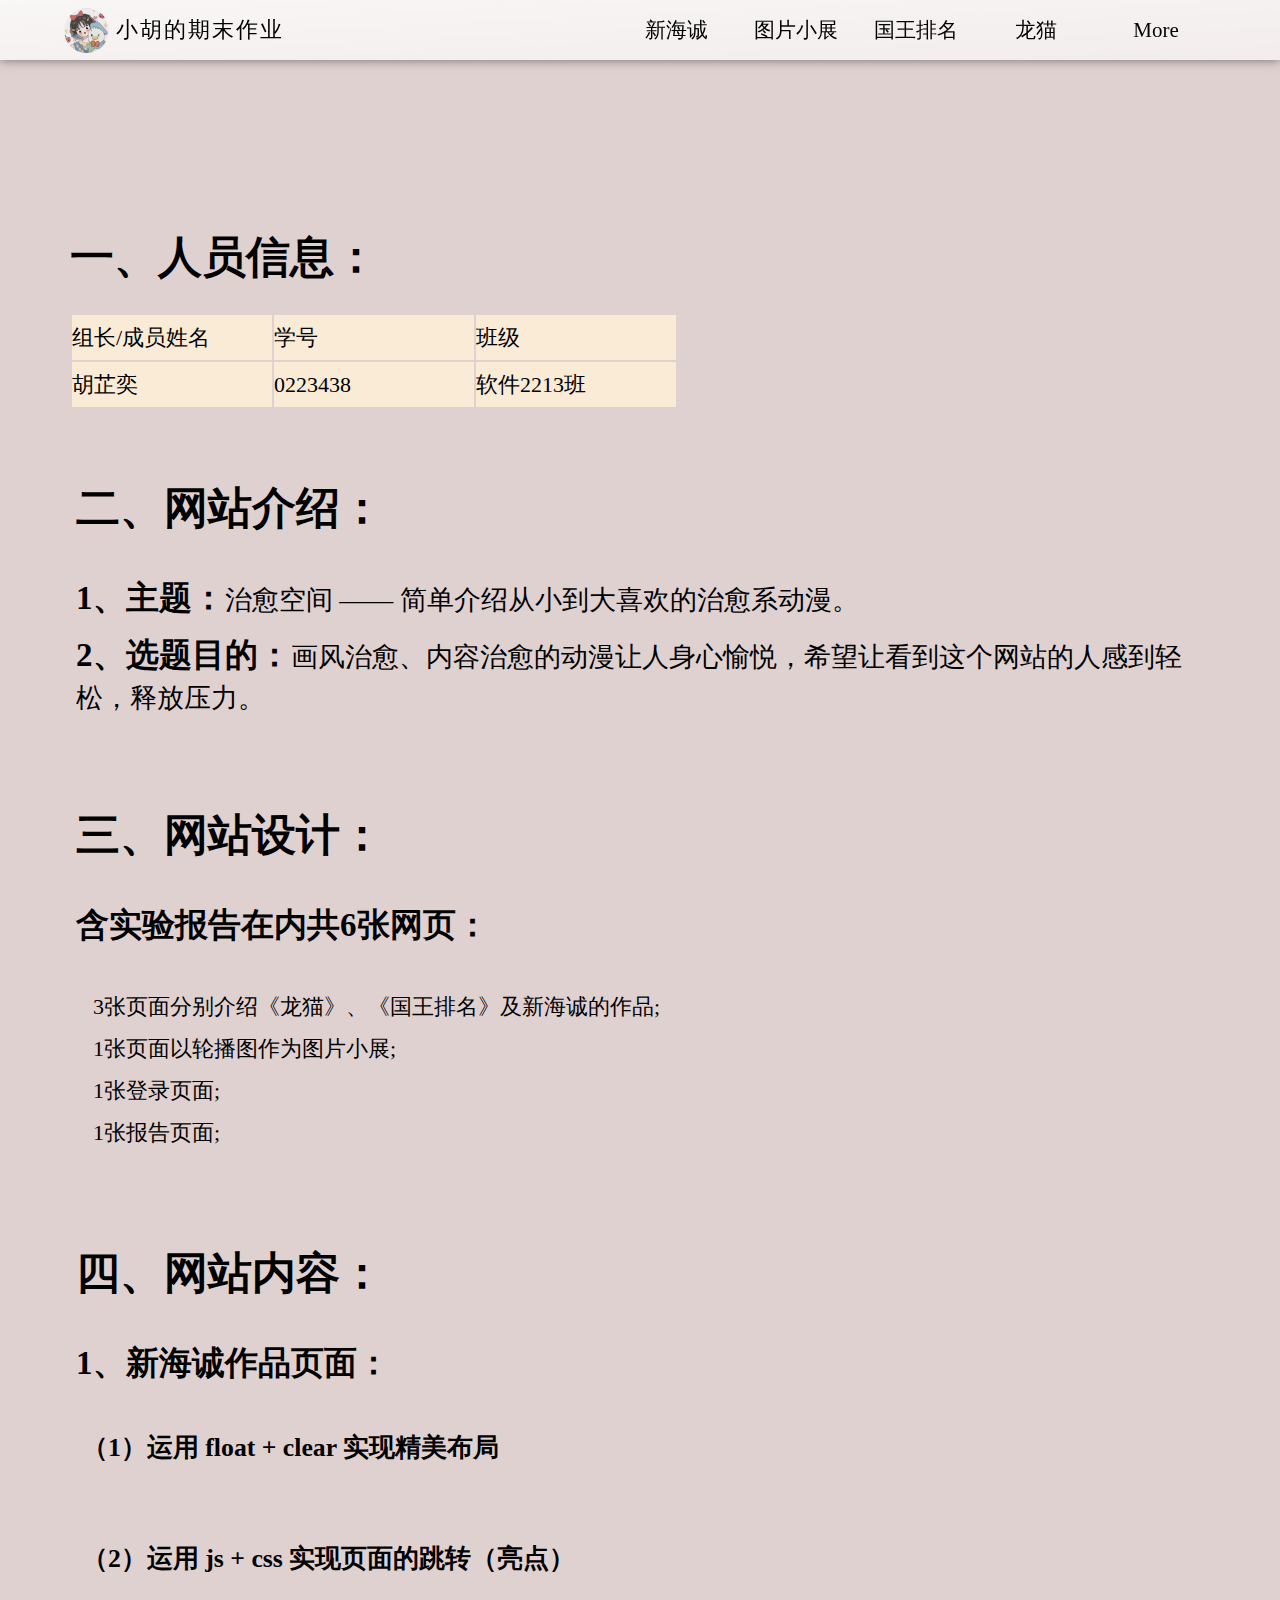
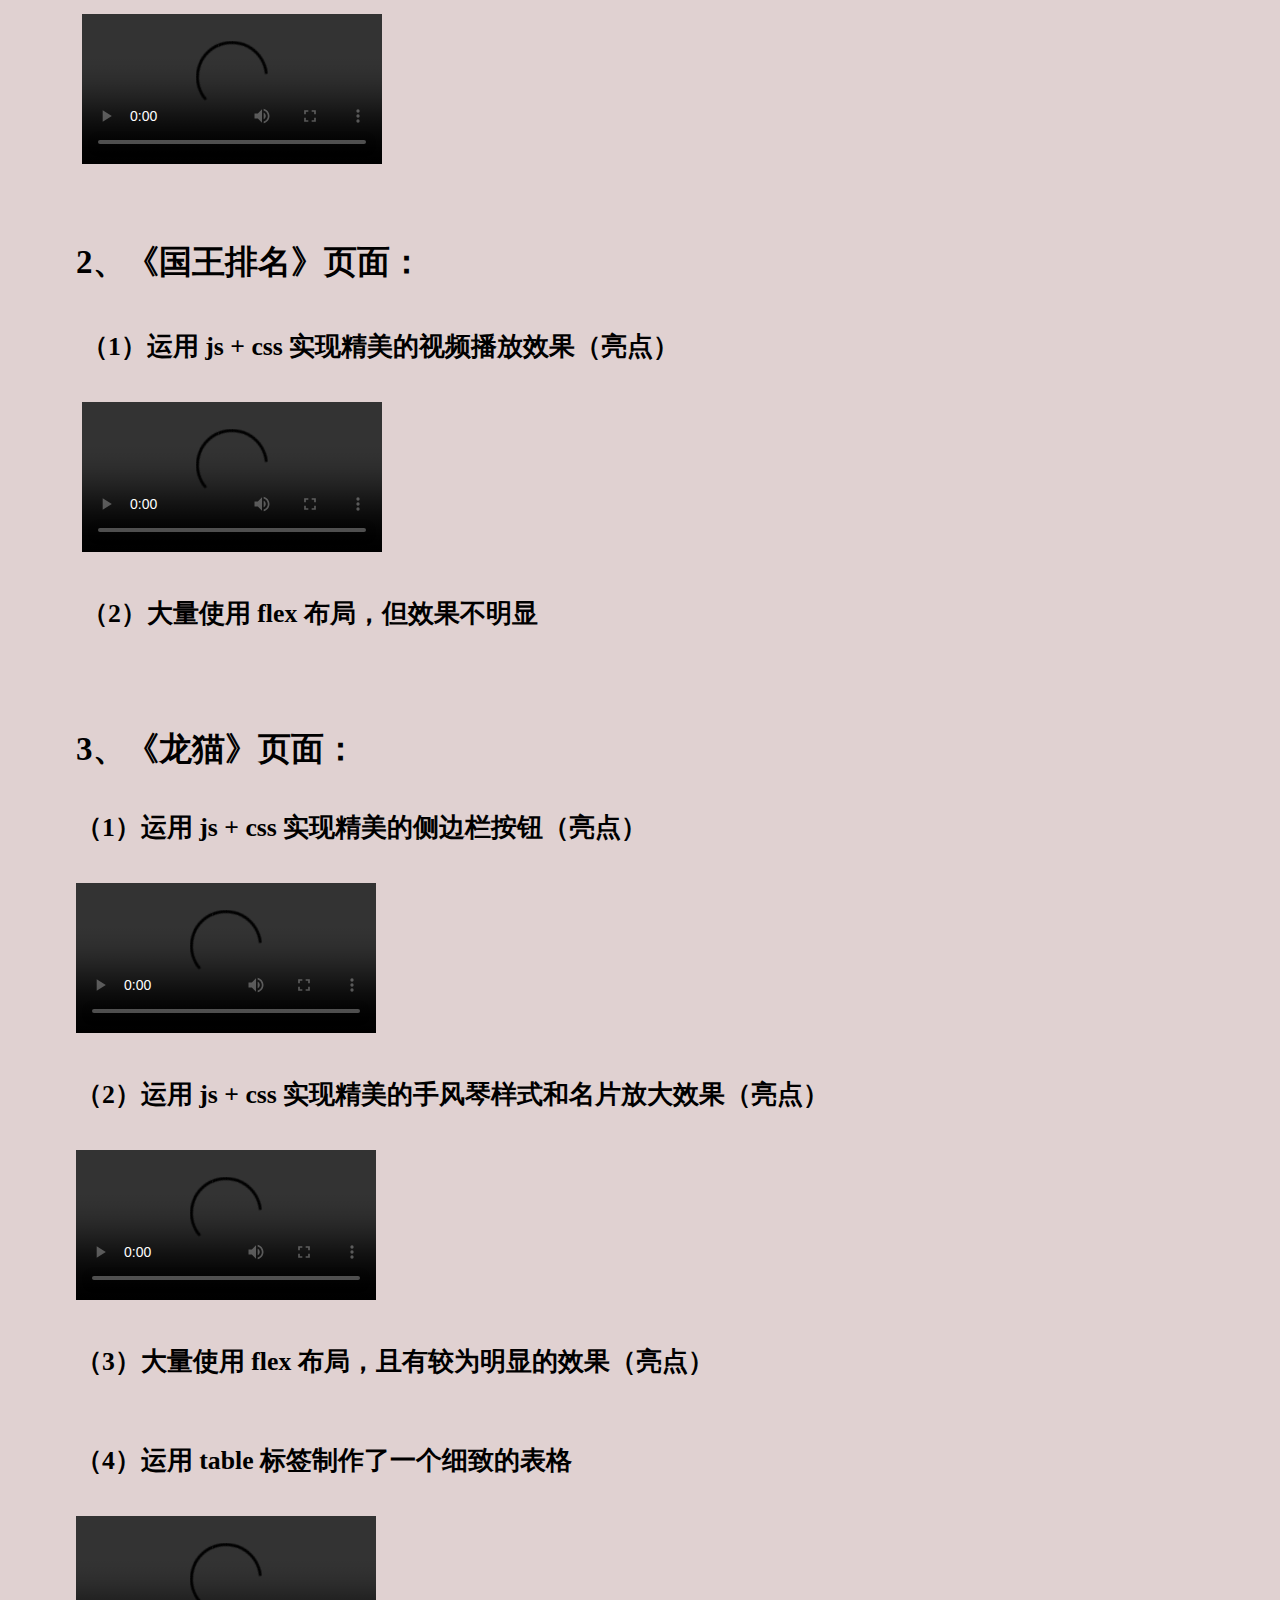
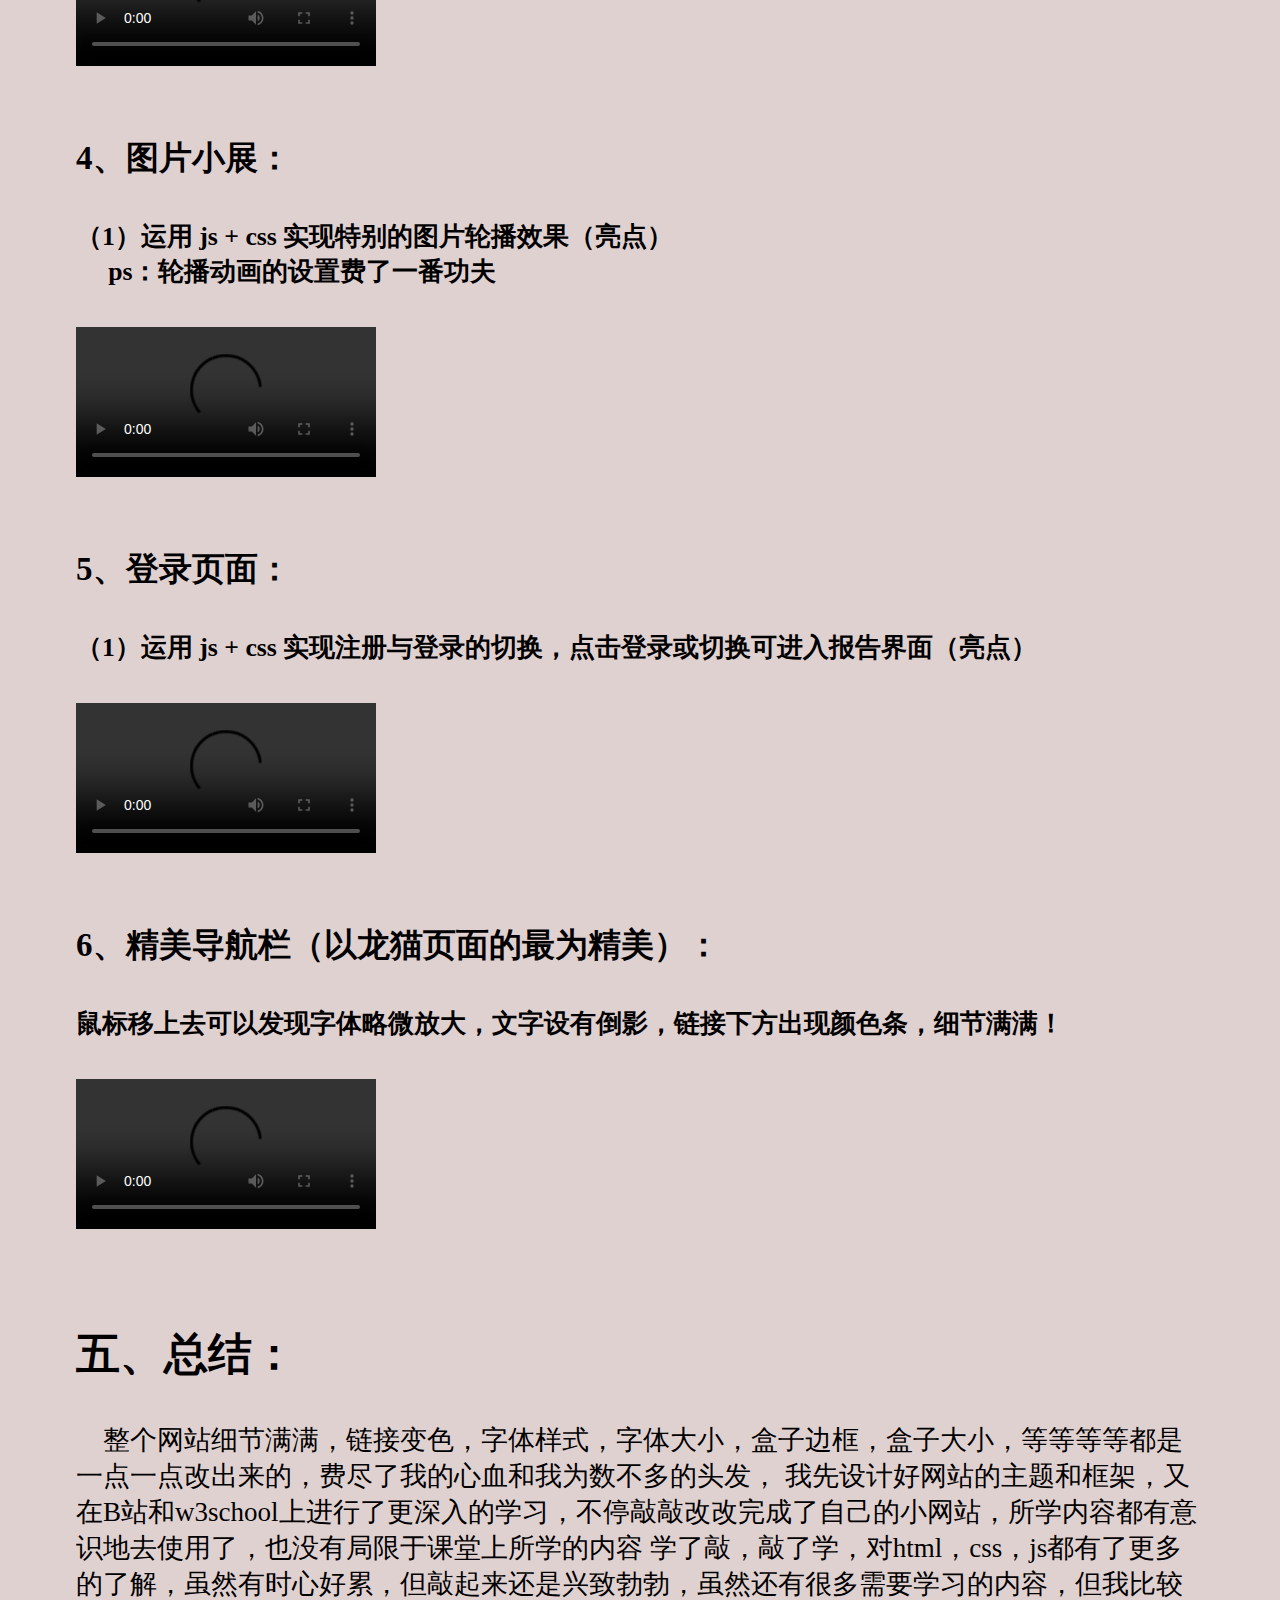
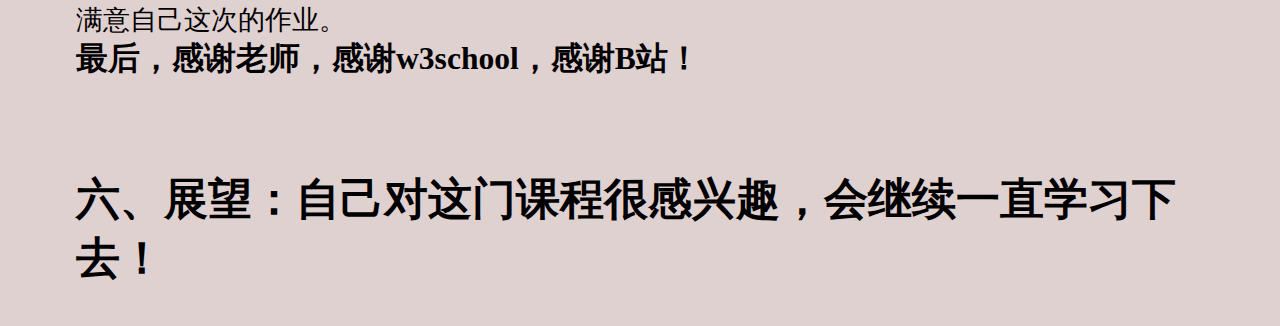
==== baogao.html @ 22f4379f "Add files via upload" ====
<!DOCTYPE html>
<html lang="en">
  <head>
    <meta charset="UTF-8" />
    <meta http-equiv="X-UA-Compatible" content="IE=edge" />
    <meta name="viewport" content="width=device-width, initial-scale=1.0" />
    <link rel="stylesheet" href="css/realnav2.css" />
    <title>报告</title>
  </head>
  <style>
    body section {
      width: 90%;
      font-family: "楷体";
      font-size: 22px;
      margin: 0 auto;
    }

    tr {
      height: 45px;
    }
    td {
      width: 200px;
      font-size: 22px;
      background-color: antiquewhite;
    }
    span {
      font-size: 27px;
      font-weight: 100;
    }

    section div {
      padding: 6px;
    }
  </style>
  <body>
    <div class="shell-main">
      <div class="shell-main-nav">
        <div class="logo">
          <img src="img/hyy.jpg" alt="找不到啦" />
          <span>小胡的期末作业</span>
        </div>
        <ul>
          <li><a href="./index.html">新海诚</a></li>
          <li><a href="./图片小展.html">图片小展</a></li>
          <li><a href="./国王排名.html">国王排名</a></li>
          <li><a href="longmao.html">龙猫</a></li>
          <li class="dropdown">
            <a href="">More</a>
            <div class="dropdown-content">
              <a href="./login.html">登录</a>
              <a href="./baogao.html">报告</a>
              <a href="https://y.qq.com/?ADTAG=myqq#type=index">主题曲</a>
            </div>
          </li>
          <div class="nav-box"></div>
        </ul>
      </div>
    </div>
    <section>
      <div>
        <h1>一、人员信息：</h1>
        <br />
        <table>
          <tr>
            <td>组长/成员姓名</td>
            <td>学号</td>
            <td>班级</td>
          </tr>
          <tr>
            <td>胡芷奕</td>
            <td>0223438</td>
            <td>软件2213班</td>
          </tr>
        </table>
      </div>
      <br /><br />
      <div>
        <div><h1>二、网站介绍：</h1></div>
        <br />
        <div>
          <h2>
            1、主题：<span>治愈空间 —— 简单介绍从小到大喜欢的治愈系动漫。</span>
          </h2>
        </div>
        <div>
          <h2>
            2、选题目的：<span
              >画风治愈、内容治愈的动漫让人身心愉悦，希望让看到这个网站的人感到轻松，释放压力。</span
            >
          </h2>
        </div>

        <br /><br /><br />
        <div><h1>三、网站设计：</h1></div>
        <br />
        <div>
          <h2>含实验报告在内共6张网页：</h2>
        </div>
        <br />
        <div>
          <div>
            &nbsp;&nbsp;3张页面分别介绍《龙猫》、《国王排名》及新海诚的作品;<br />
          </div>
          <div>&nbsp;&nbsp;1张页面以轮播图作为图片小展;<br /></div>
          <div>&nbsp;&nbsp;1张登录页面;<br /></div>
          <div>&nbsp;&nbsp;1张报告页面;</div>
        </div>

        <br /><br /><br />
        <div><h1>四、网站内容：</h1></div>
        <br />
        <div>
          <h2>1、新海诚作品页面：</h2>
        </div>
        <br />
        <div>
          <div><h3>（1）运用 float + clear 实现精美布局</h3></div>
          <div><img src="img2/新海诚.jpeg" alt="" /></div>
          <div>
            <br />
            <h3>（2）运用 js + css 实现页面的跳转（亮点）</h3>
            <br />
          </div>
          <div>
            <video src="img2/新海诚.mp4" controls></video>
          </div>
        </div>
        <div>
          <br /><br />
          <h2>2、《国王排名》页面：</h2>
        </div>
        <div>
          <div>
            <br />
            <h3>（1）运用 js + css 实现精美的视频播放效果（亮点）</h3>
            <br />
          </div>
          <div>
            <video src="img2/国王.mp4" controls></video>
          </div>
          <div>
            <br />
            <h3>（2）大量使用 flex 布局，但效果不明显</h3>
            <br />
          </div>
        </div>
        <div>
          <br /><br />
          <h2>3、《龙猫》页面：</h2>
        </div>
        <div>
          <br />
          <h3>（1）运用 js + css 实现精美的侧边栏按钮（亮点）</h3>
          <br />
        </div>
        <div>
          <video src="img2/侧边栏.mp4" controls></video>
        </div>
        <div>
          <br />
          <h3>（2）运用 js + css 实现精美的手风琴样式和名片放大效果（亮点）</h3>
          <br />
        </div>
        <div>
          <video src="img2/放大.mp4" controls></video>
        </div>
        <div>
          <br />
          <h3>（3）大量使用 flex 布局，且有较为明显的效果（亮点）</h3>
          <br />
        </div>
        <div>
          <br />
          <h3>（4）运用 table 标签制作了一个细致的表格</h3>
          <br />
        </div>
        <div>
          <video src="img2/表格.mp4" controls></video>
        </div>
        <div>
          <br /><br />
          <h2>4、图片小展：</h2>
        </div>
        <div>
          <br />
          <h3>
            （1）运用 js + css 实现特别的图片轮播效果（亮点）<br />&nbsp;&nbsp;&nbsp;&nbsp;
            ps：轮播动画的设置费了一番功夫
          </h3>
          <br />
        </div>
        <div>
          <video src="img2/轮播.mp4" controls></video>
        </div>
        <div>
          <br /><br />
          <h2>5、登录页面：</h2>
        </div>
        <div>
          <br />
          <h3>
            （1）运用 js + css
            实现注册与登录的切换，点击登录或切换可进入报告界面（亮点）
          </h3>
          <br />
        </div>
        <div>
          <video src="img2/login.mp4" controls></video>
        </div>
        <div>
          <br /><br />
          <h2>6、精美导航栏（以龙猫页面的最为精美）：</h2>
        </div>
        <div>
          <br />
          <h3>
            鼠标移上去可以发现字体略微放大，文字设有倒影，链接下方出现颜色条，细节满满！
          </h3>
          <br />
        </div>
        <div>
          <video src="img2/导航栏.mp4" controls></video>
        </div>
        <br /><br /><br />
        <div><h1>五、总结：</h1></div>
        <br />
        <div>
          <span
            >&nbsp;&nbsp;&nbsp;&nbsp;整个网站细节满满，链接变色，字体样式，字体大小，盒子边框，盒子大小，等等等等都是一点一点改出来的，费尽了我的心血和我为数不多的头发，
            我先设计好网站的主题和框架，又在B站和w3school上进行了更深入的学习，不停敲敲改改完成了自己的小网站，所学内容都有意识地去使用了，也没有局限于课堂上所学的内容
            学了敲，敲了学，对html，css，js都有了更多的了解，虽然有时心好累，但敲起来还是兴致勃勃，虽然还有很多需要学习的内容，但我比较满意自己这次的作业。
            <h3>最后，感谢老师，感谢w3school，感谢B站！</h3>
          </span>
        </div>
        <br /><br /><br />
        <div>
          <h1>六、展望：自己对这门课程很感兴趣，会继续一直学习下去！</h1>
        </div>
        <br />
      </div>
    </section>
  </body>
</html>
---- css/realnav2.css ----
* {
  padding: 0;
  margin: 0;
  list-style: none;
  outline: none;
  text-decoration: none;
}

body {
  background-color: #f7f7f7;
  background-color: rgba(206, 182, 182, 0.637);
  height: 100vh;
}

body .shell-main {
  width: 100%;
  height: auto;
  position: relative;
  transition: 0.2s;
  display: flex;
  flex-direction: column;
  align-items: center;
}

body .shell-main-nav {
  width: 100%;
  height: 60px;
  position: sticky;
  z-index: 666666;
  top: 0;
  box-shadow: 0 0 10px rgba(0, 0, 0, 0.5);
  margin-bottom: 18vh;
  background: linear-gradient(
    to right bottom,
    rgba(255, 255, 255, 0.8),
    rgba(255, 255, 255, 0.7),
    rgba(255, 255, 255, 0.6)
  );
  backdrop-filter: blur(13px);
}

body .shell-main-nav .logo {
  width: 220px;
  height: 100%;
  position: absolute;
  left: 5%;
  justify-content: space-between;
  display: flex;
  align-items: center;
}

body .shell-main-nav .logo img {
  width: 45px;
  height: 45px;
  border-radius: 50%;
}

body .shell-main-nav .logo span {
  font: 100 22px "楷体";
  letter-spacing: 2px;
}

body .shell-main-nav ul {
  width: 600px;
  height: 100%;
  display: flex;
  justify-content: space-evenly;
  align-items: center;
  position: absolute;
  right: 5%;
}

body .shell-main-nav ul .nav-box {
  position: absolute;
  bottom: 1px;
  left: 0;
  width: 115px;
  height: 5px;
  border-radius: 2px;
  z-index: -999;
  transition: 0.5s;
}

body .shell-main-nav ul li {
  width: 150px;
  text-align: center;
}

body .shell-main-nav ul li a {
  color: #000;
  display: block;
  width: 100%;
  height: 100%;
  line-height: 60px;
  text-align: center;
  font: 21px "楷体";
}

body .shell-main-nav ul li:nth-child(1):hover ~ .nav-box {
  left: 0px;
  background-color: rgb(225, 0, 255);
}

body .shell-main-nav ul li:nth-child(2):hover ~ .nav-box {
  left: 120px;
  background-color: rgb(255, 145, 0);
}

body .shell-main-nav ul li:nth-child(3):hover ~ .nav-box {
  left: 240px;
  background-color: #8da1f8;
}

body .shell-main-nav ul li:nth-child(4):hover ~ .nav-box {
  left: 360px;
  background-color: #ffb1b1;
}

body .shell-main-nav ul li:nth-child(5):hover ~ .nav-box {
  left: 480px;
  background-color: #7df88e;
}

.dropdown-content {
  display: none;
  position: absolute;
  background: linear-gradient(
    to right bottom,
    rgba(255, 255, 255, 0.8),
    rgba(255, 255, 255, 0.7),
    rgba(255, 255, 255, 0.6)
  );
  min-width: 120px;
  border-radius: 0 0 10px 10px;
  z-index: 1;
}

.dropdown-content a {
  color: black;
  padding: 12px 0px;
  text-decoration: none;
  display: block;
  text-align: center;
}

.dropdown-content a:hover {
  color: #43ad51;
}

.dropdown:hover .dropdown-content {
  display: block;
}
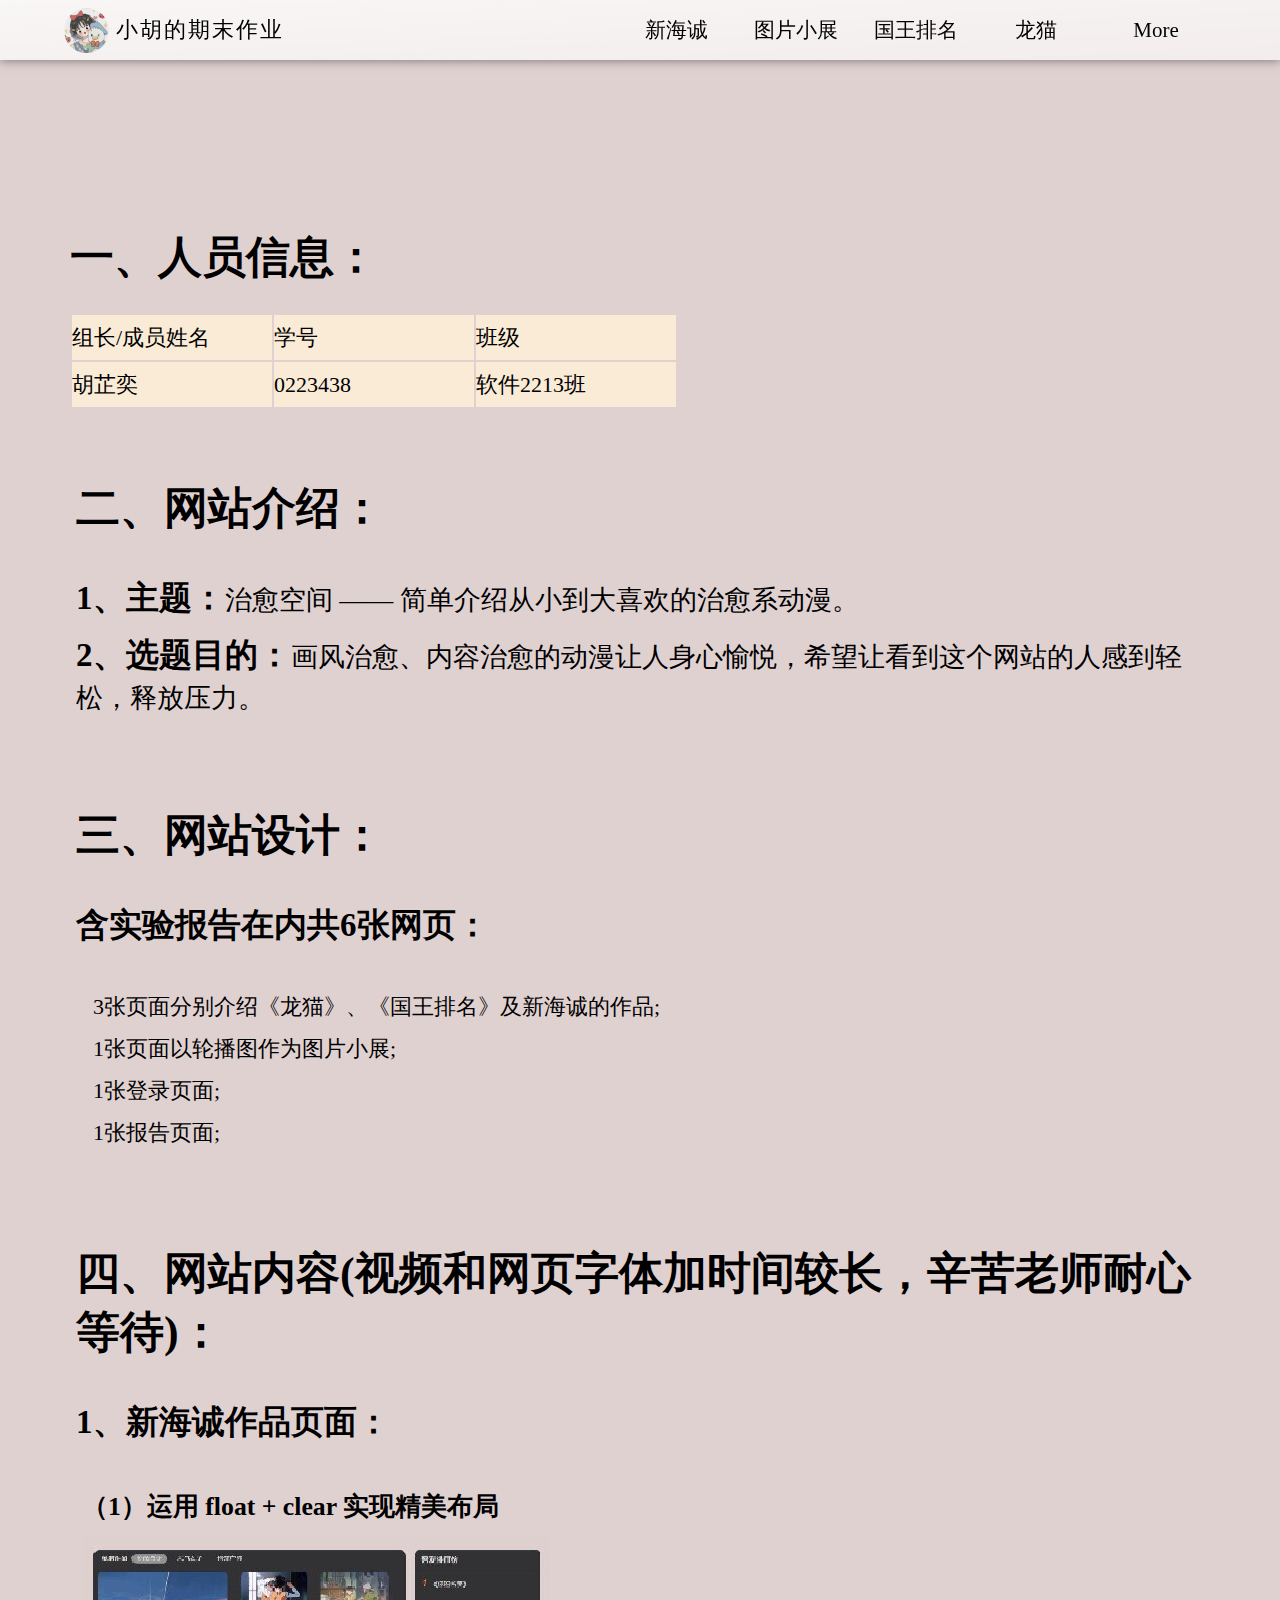
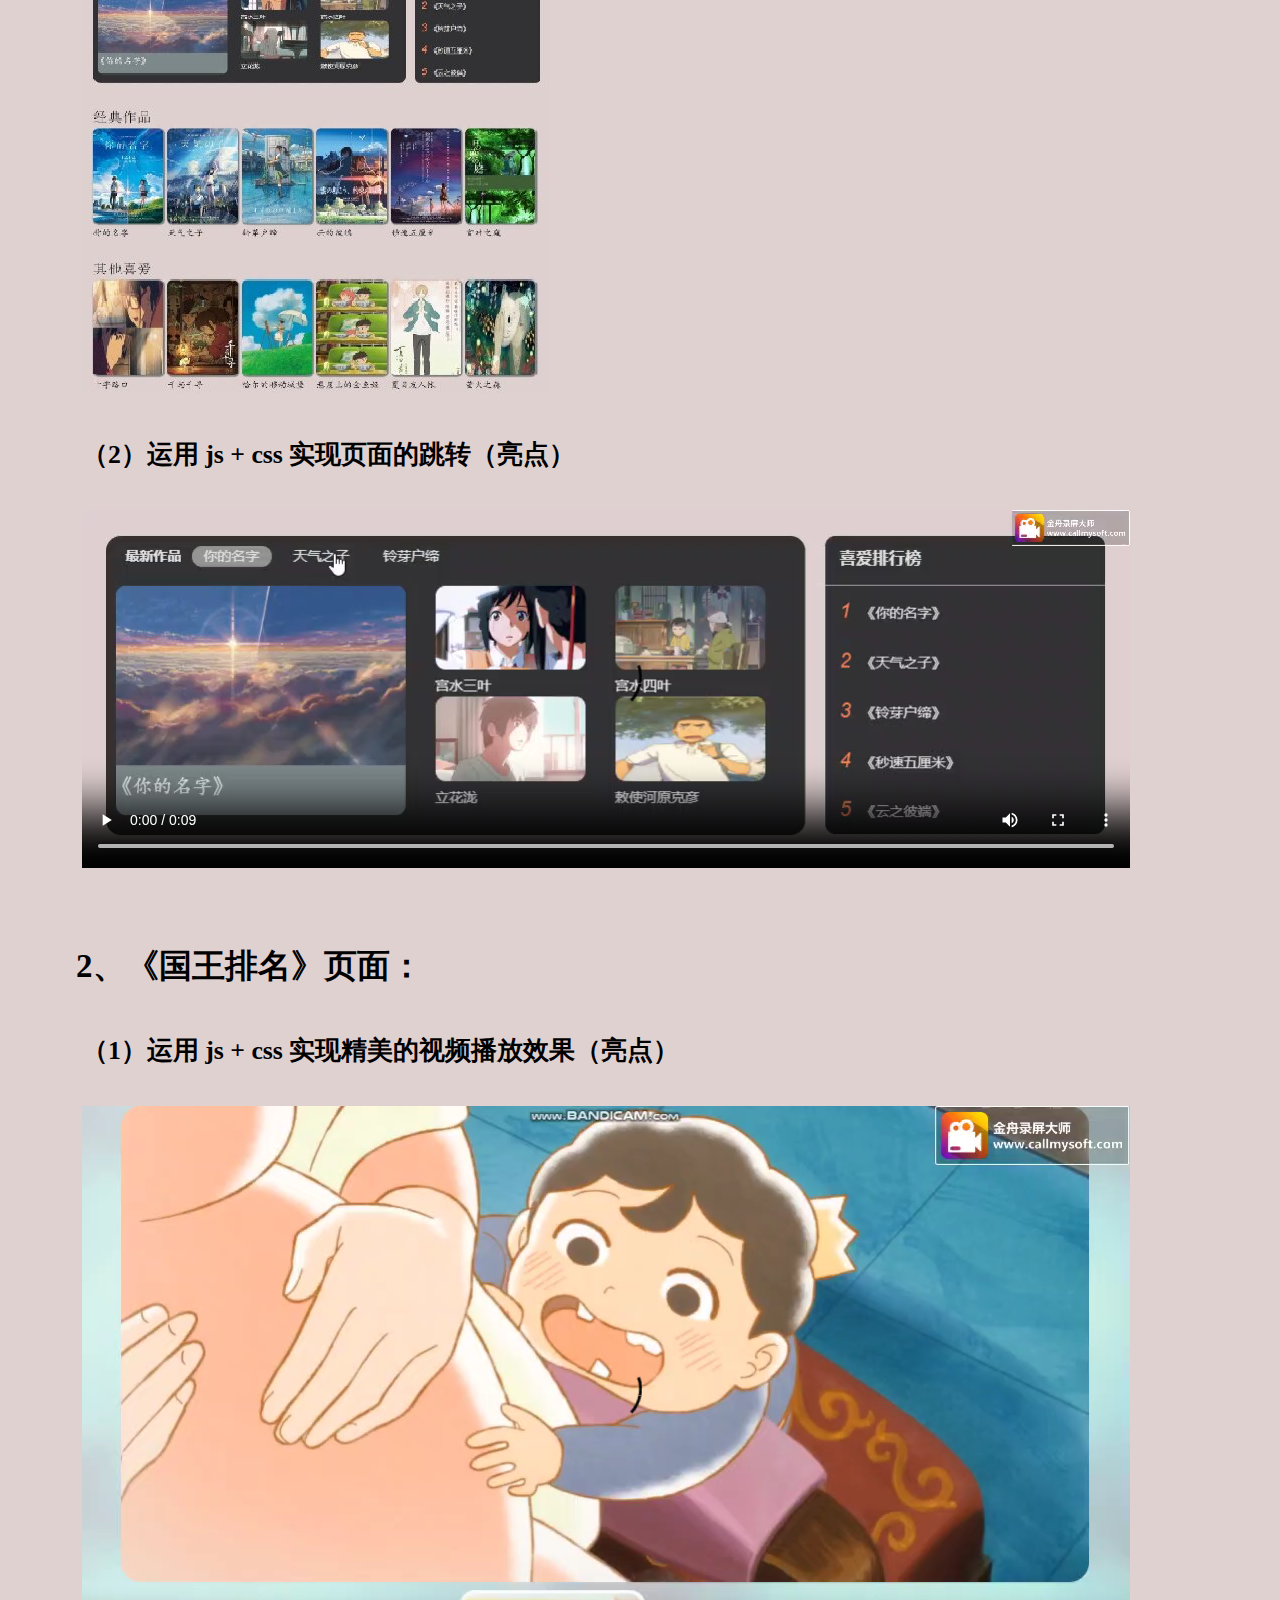
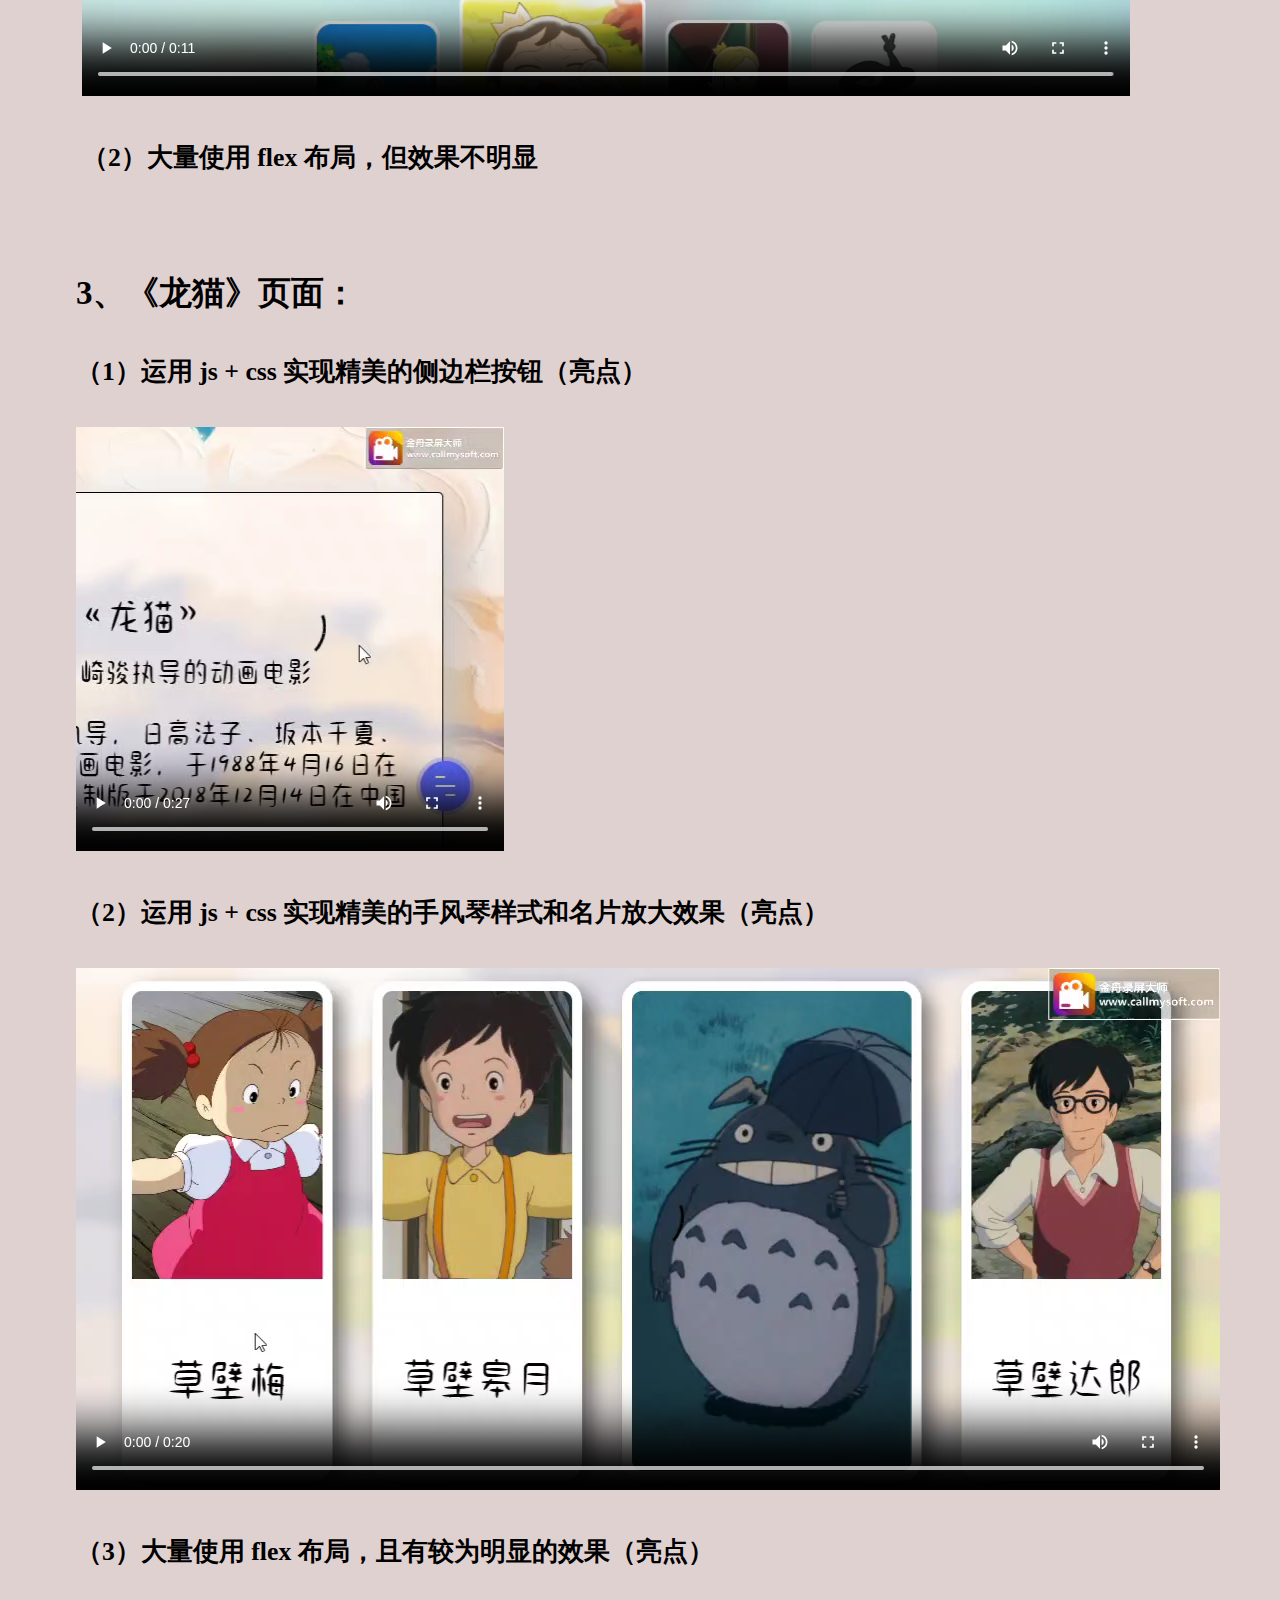
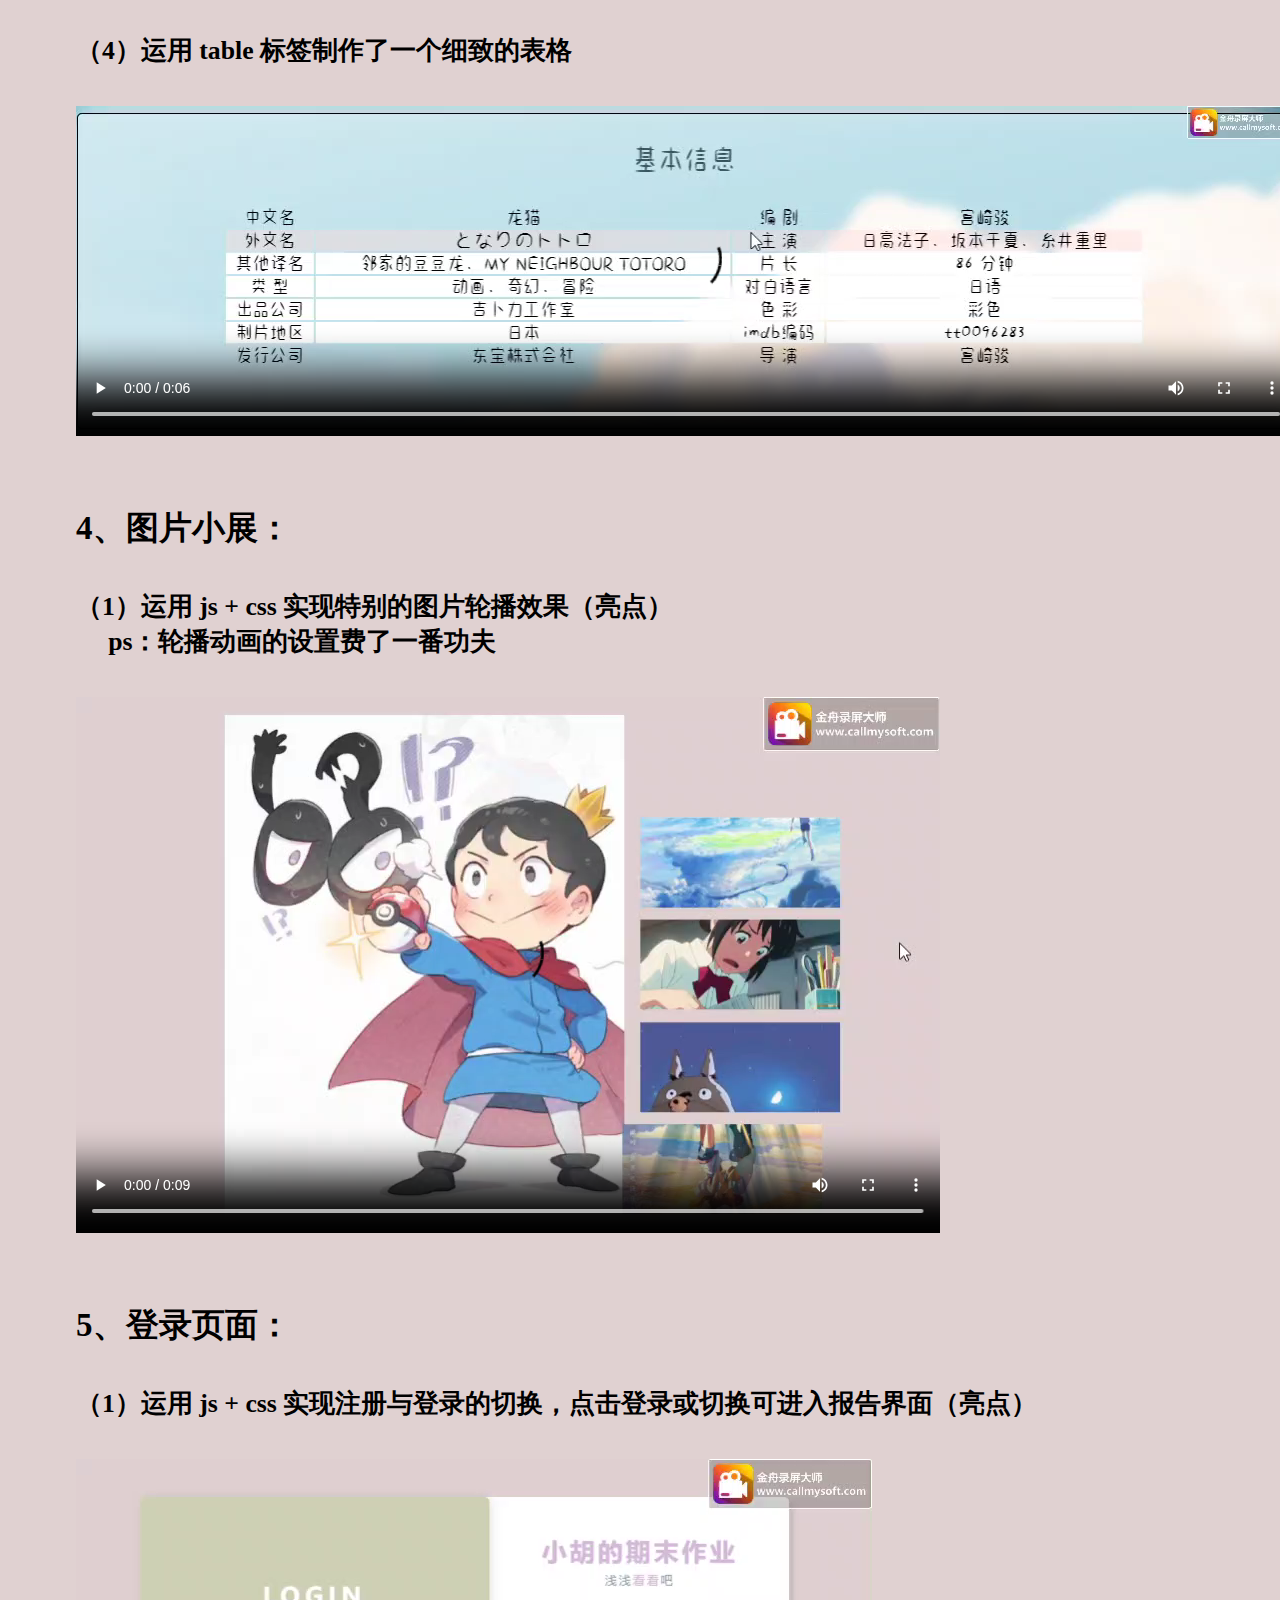
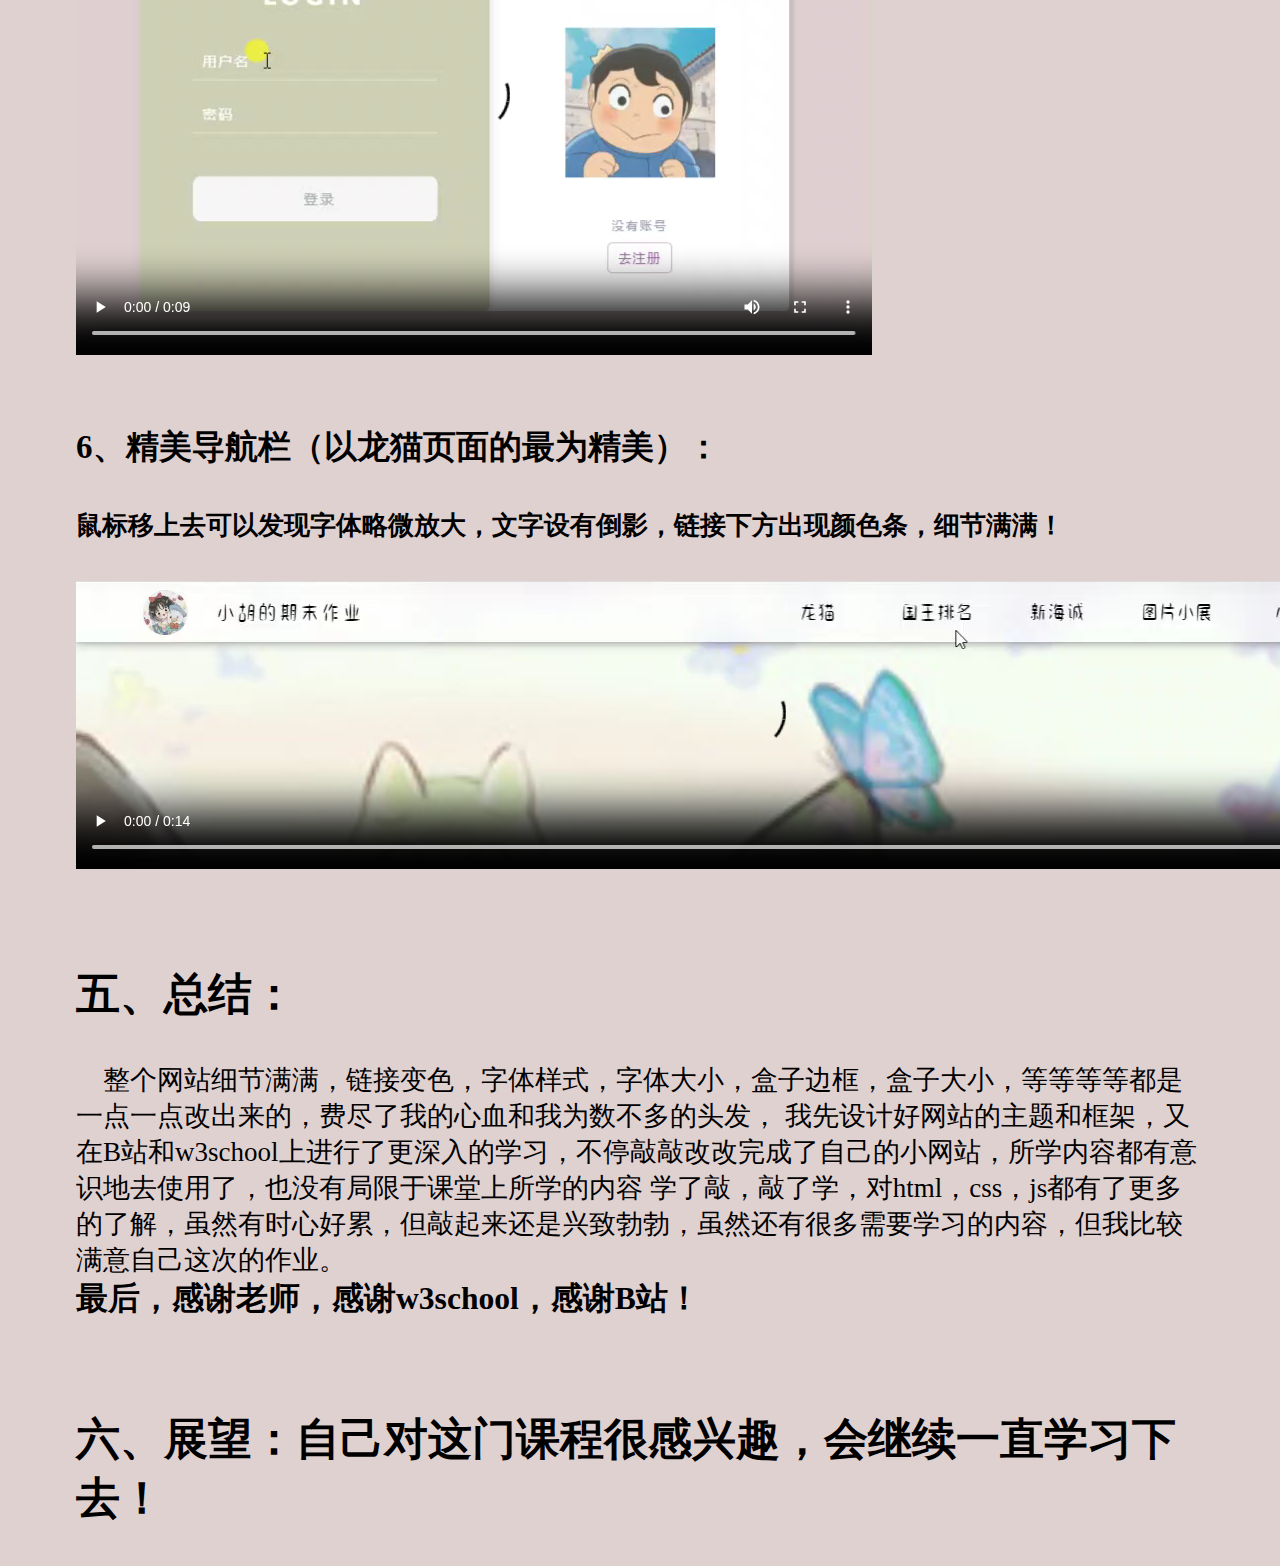
==== commit d1c6b72e: "Update baogao.html" ====
--- a/baogao.html
+++ b/baogao.html
@@ -107,7 +107,7 @@
         </div>
 
         <br /><br /><br />
-        <div><h1>四、网站内容：</h1></div>
+        <div><h1>四、网站内容(视频和网页字体加时间较长，辛苦老师耐心等待)：</h1></div>
         <br />
         <div>
           <h2>1、新海诚作品页面：</h2>
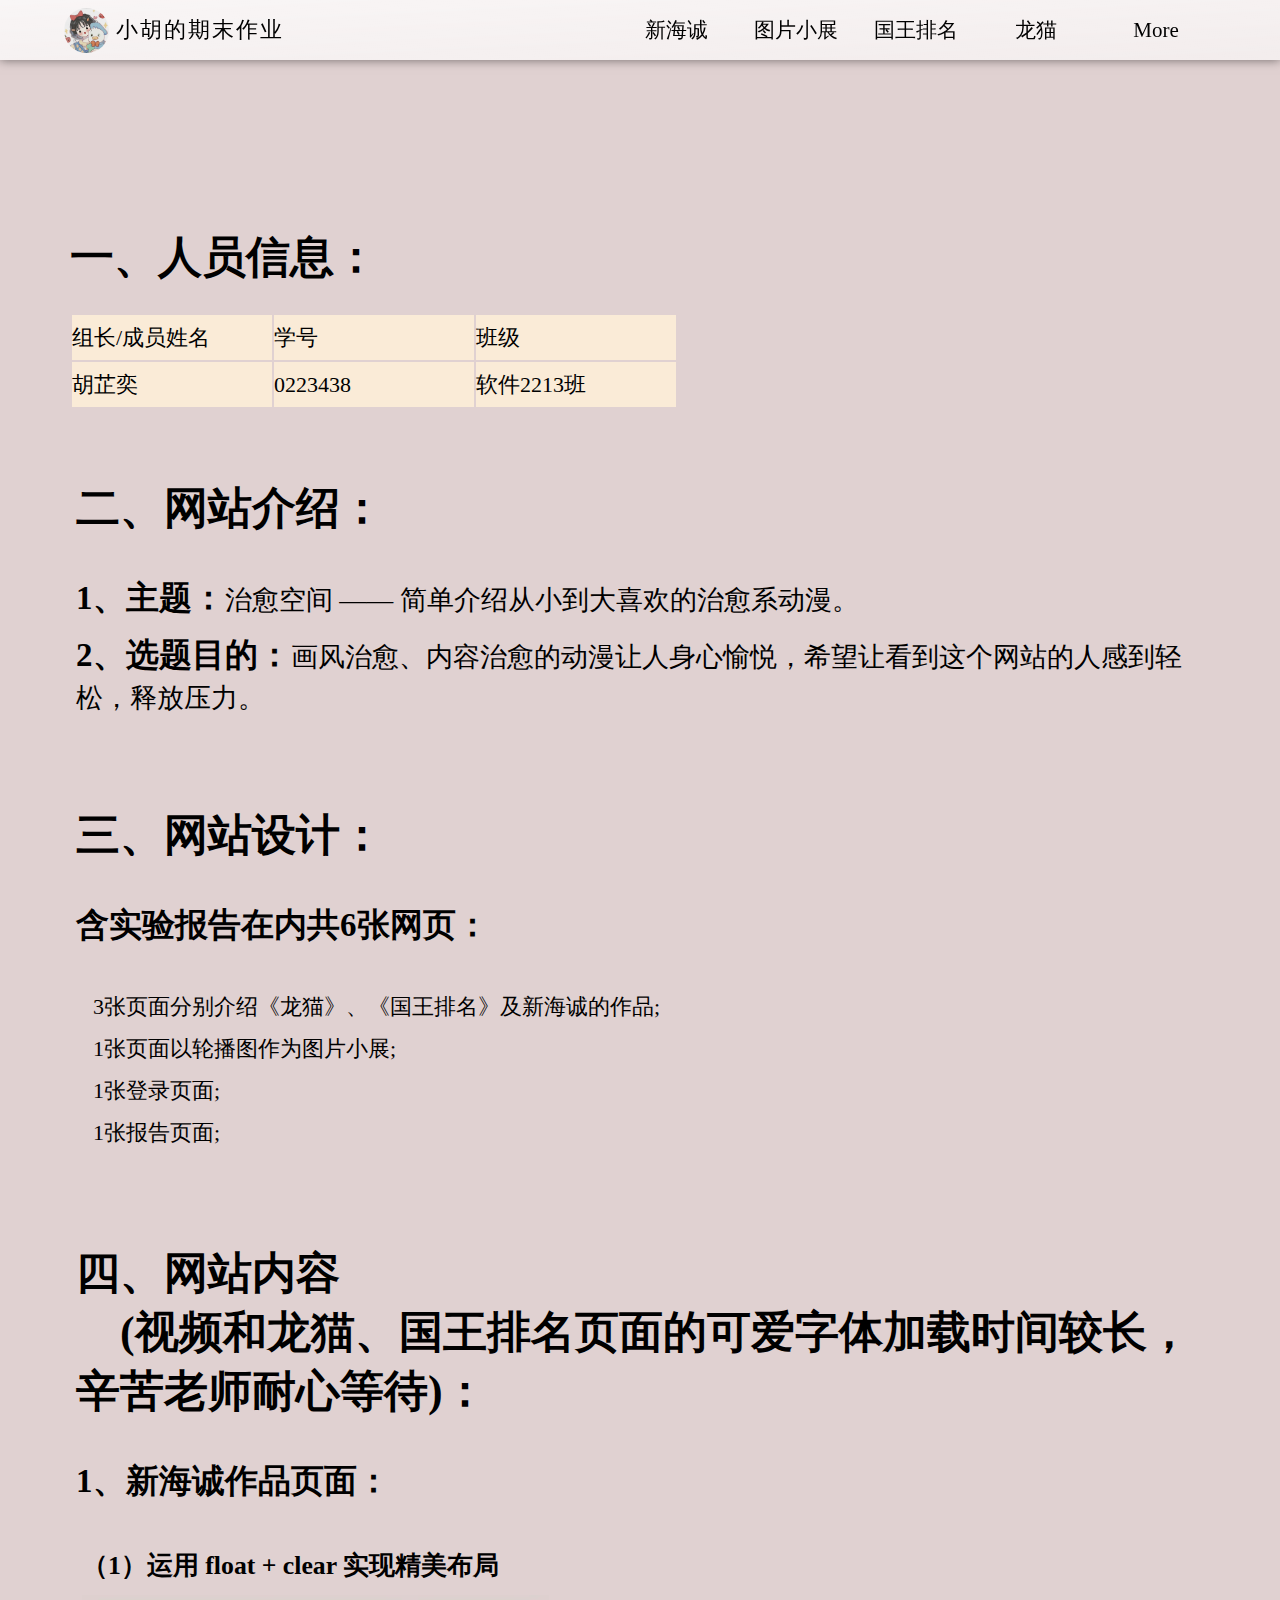
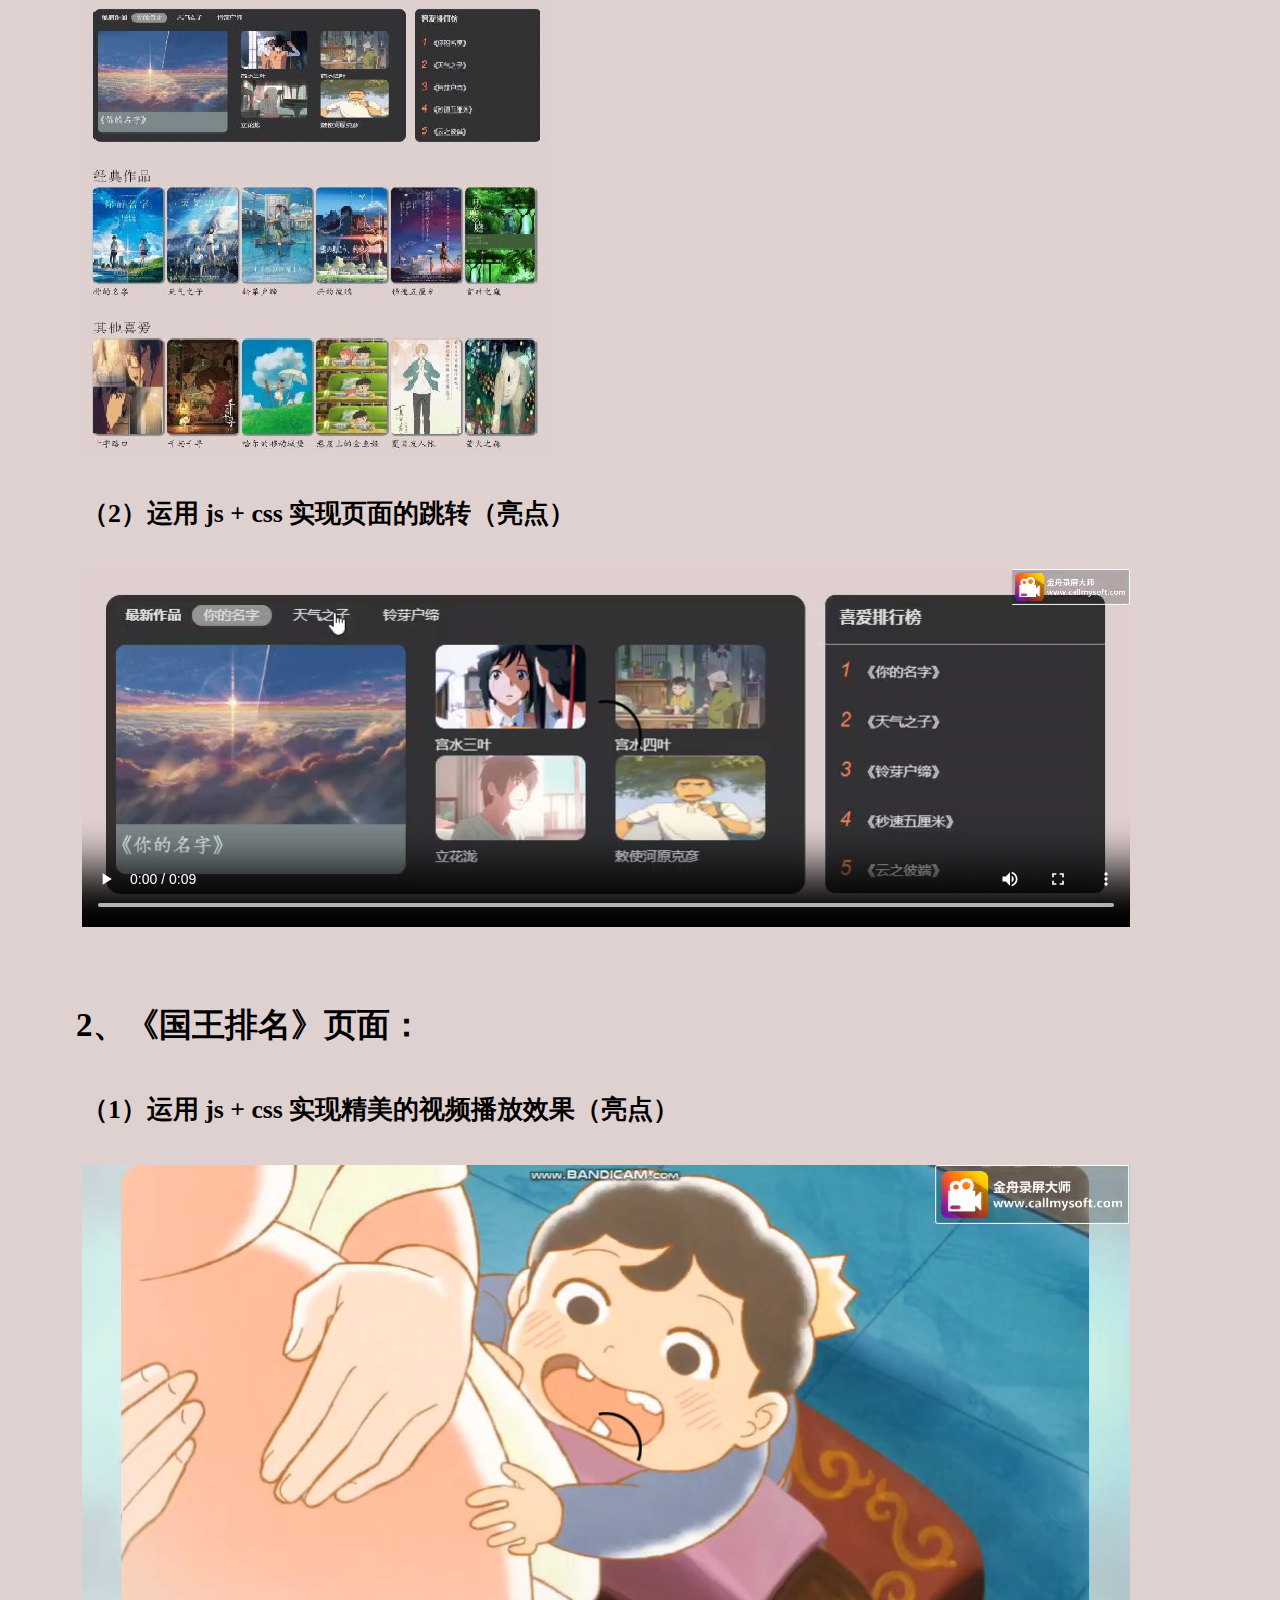
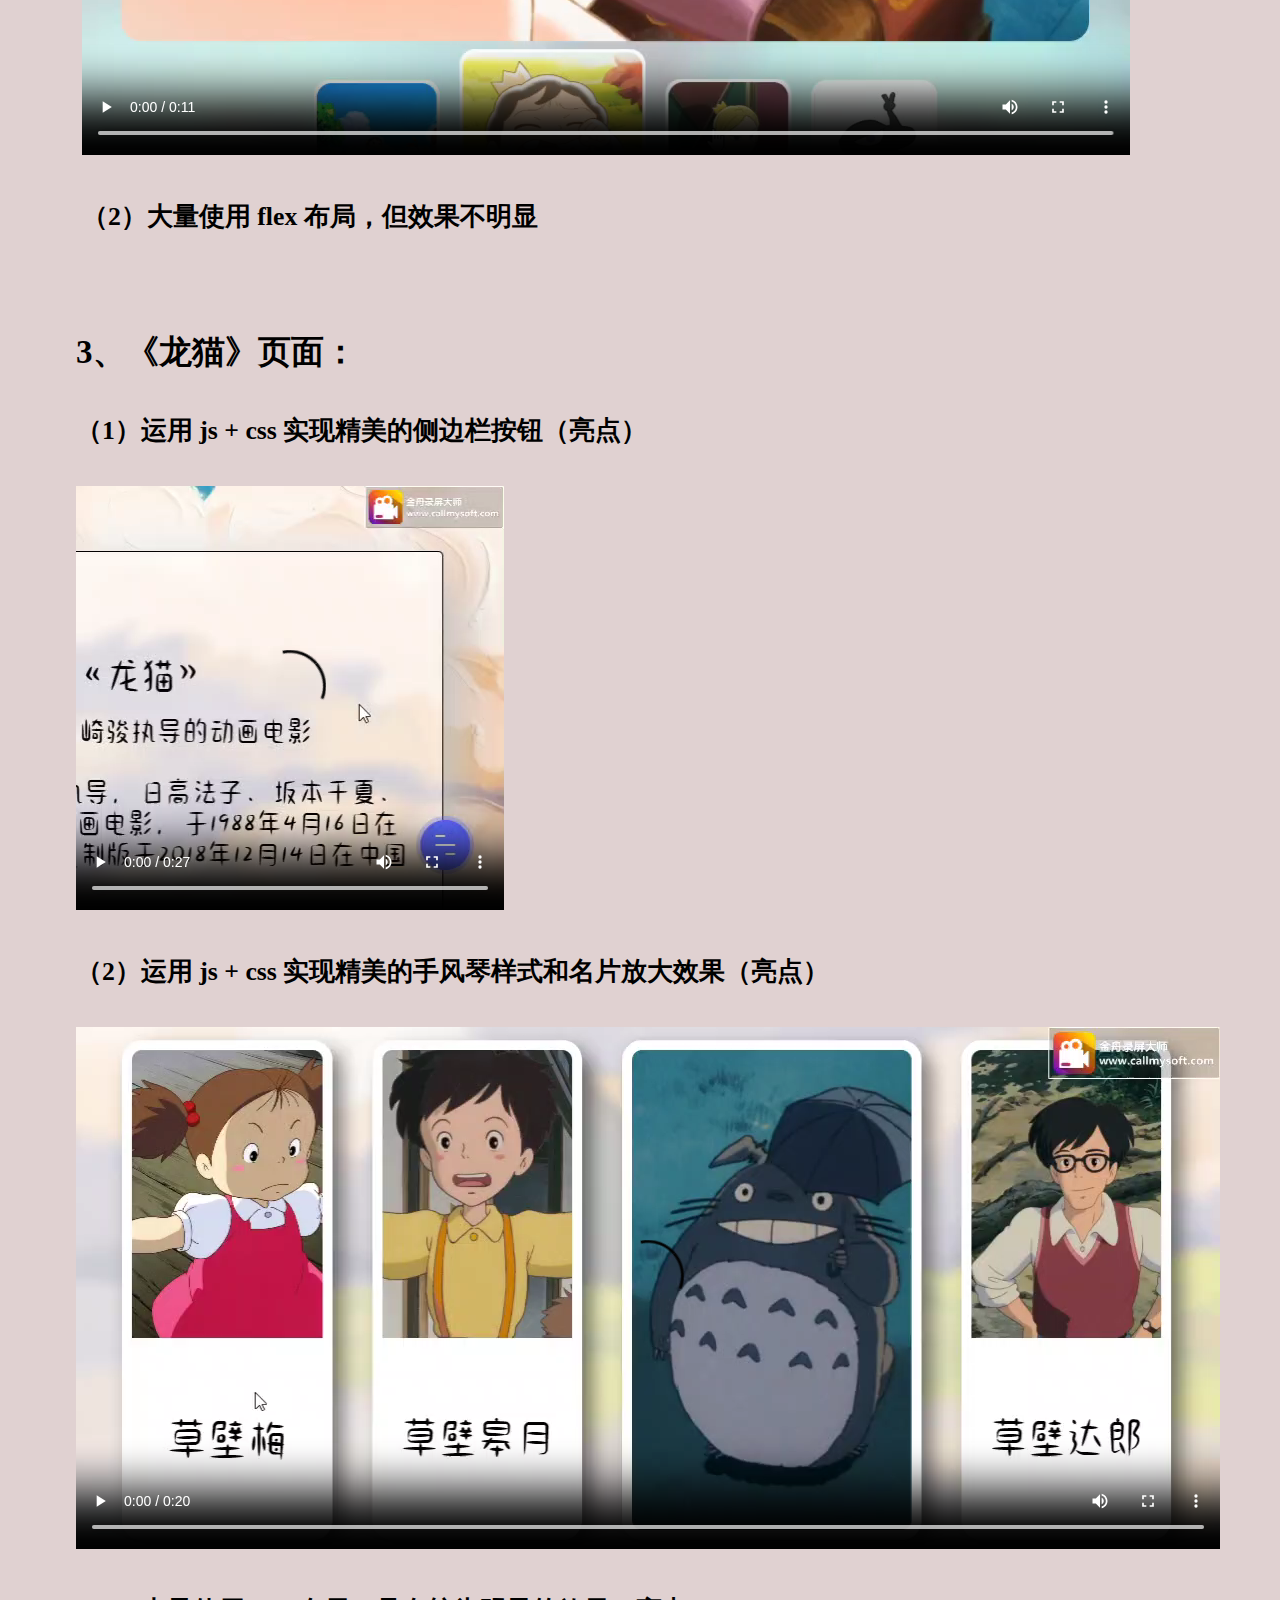
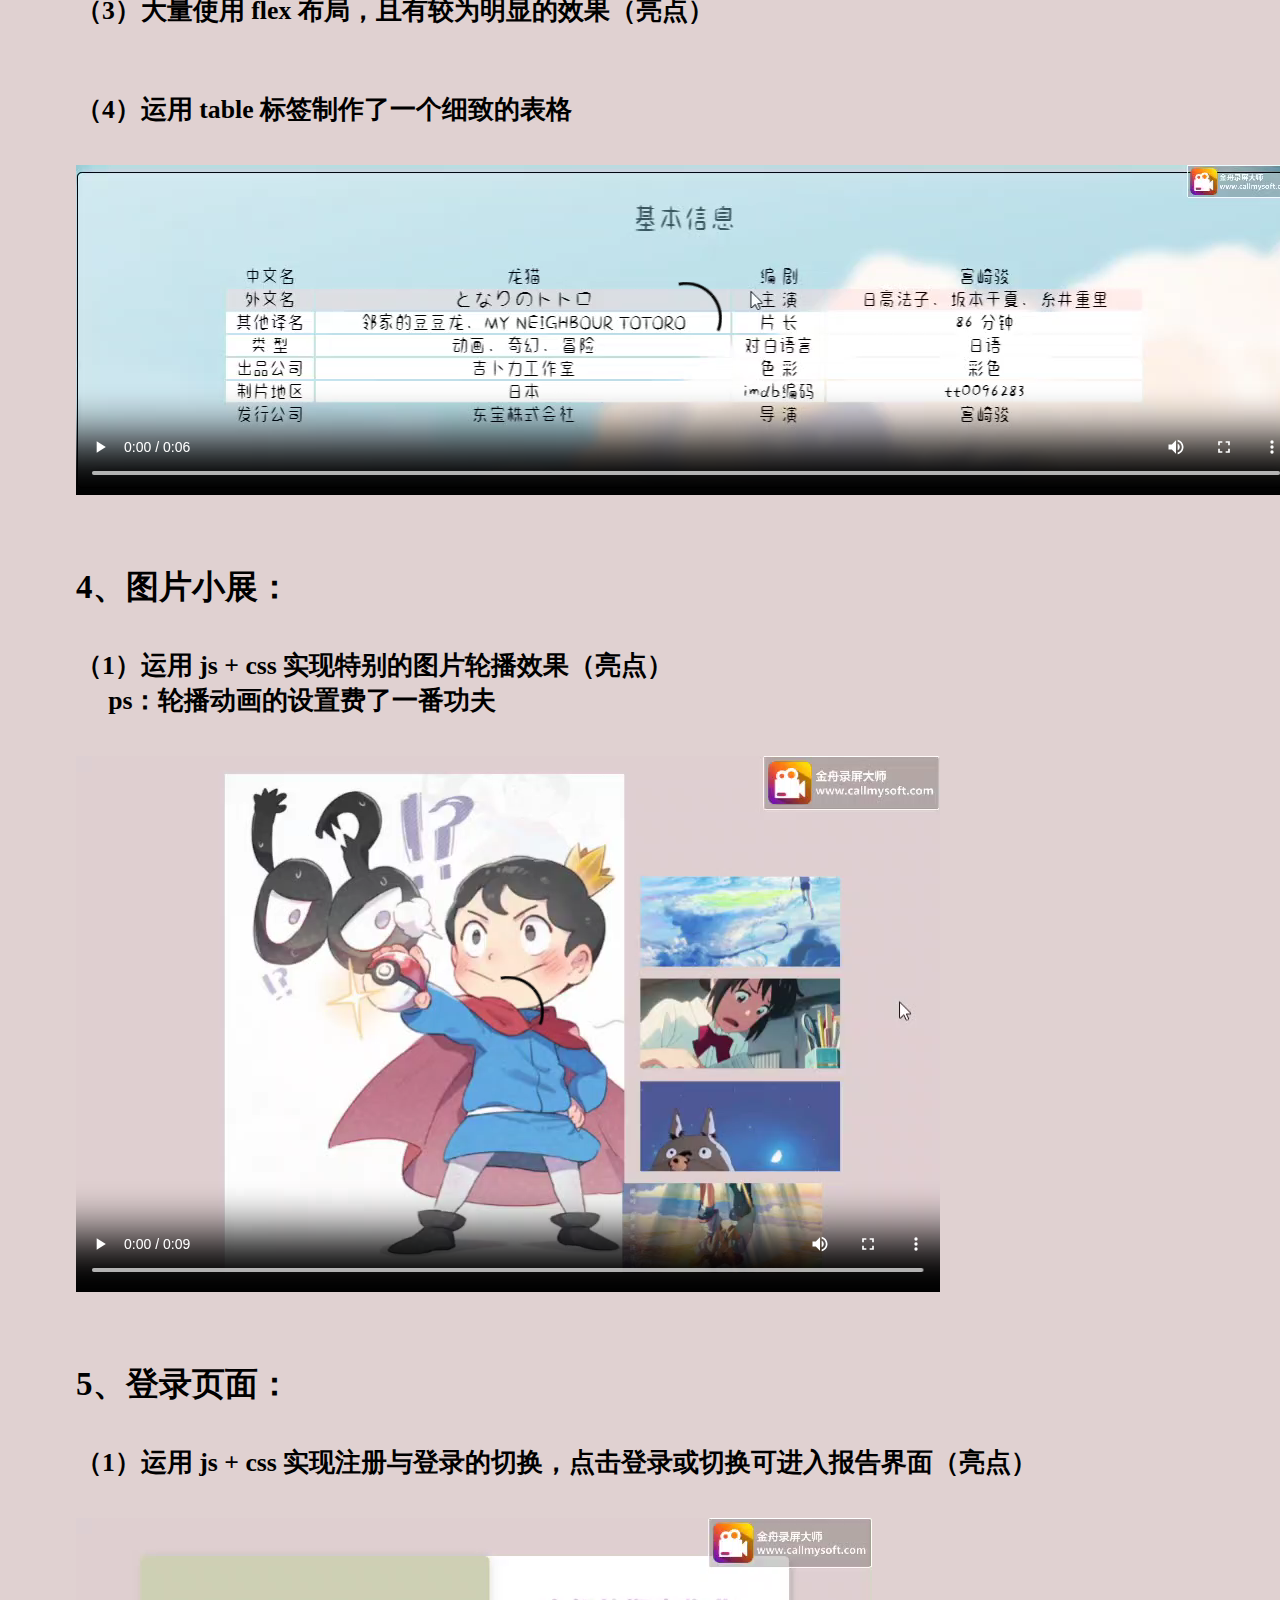
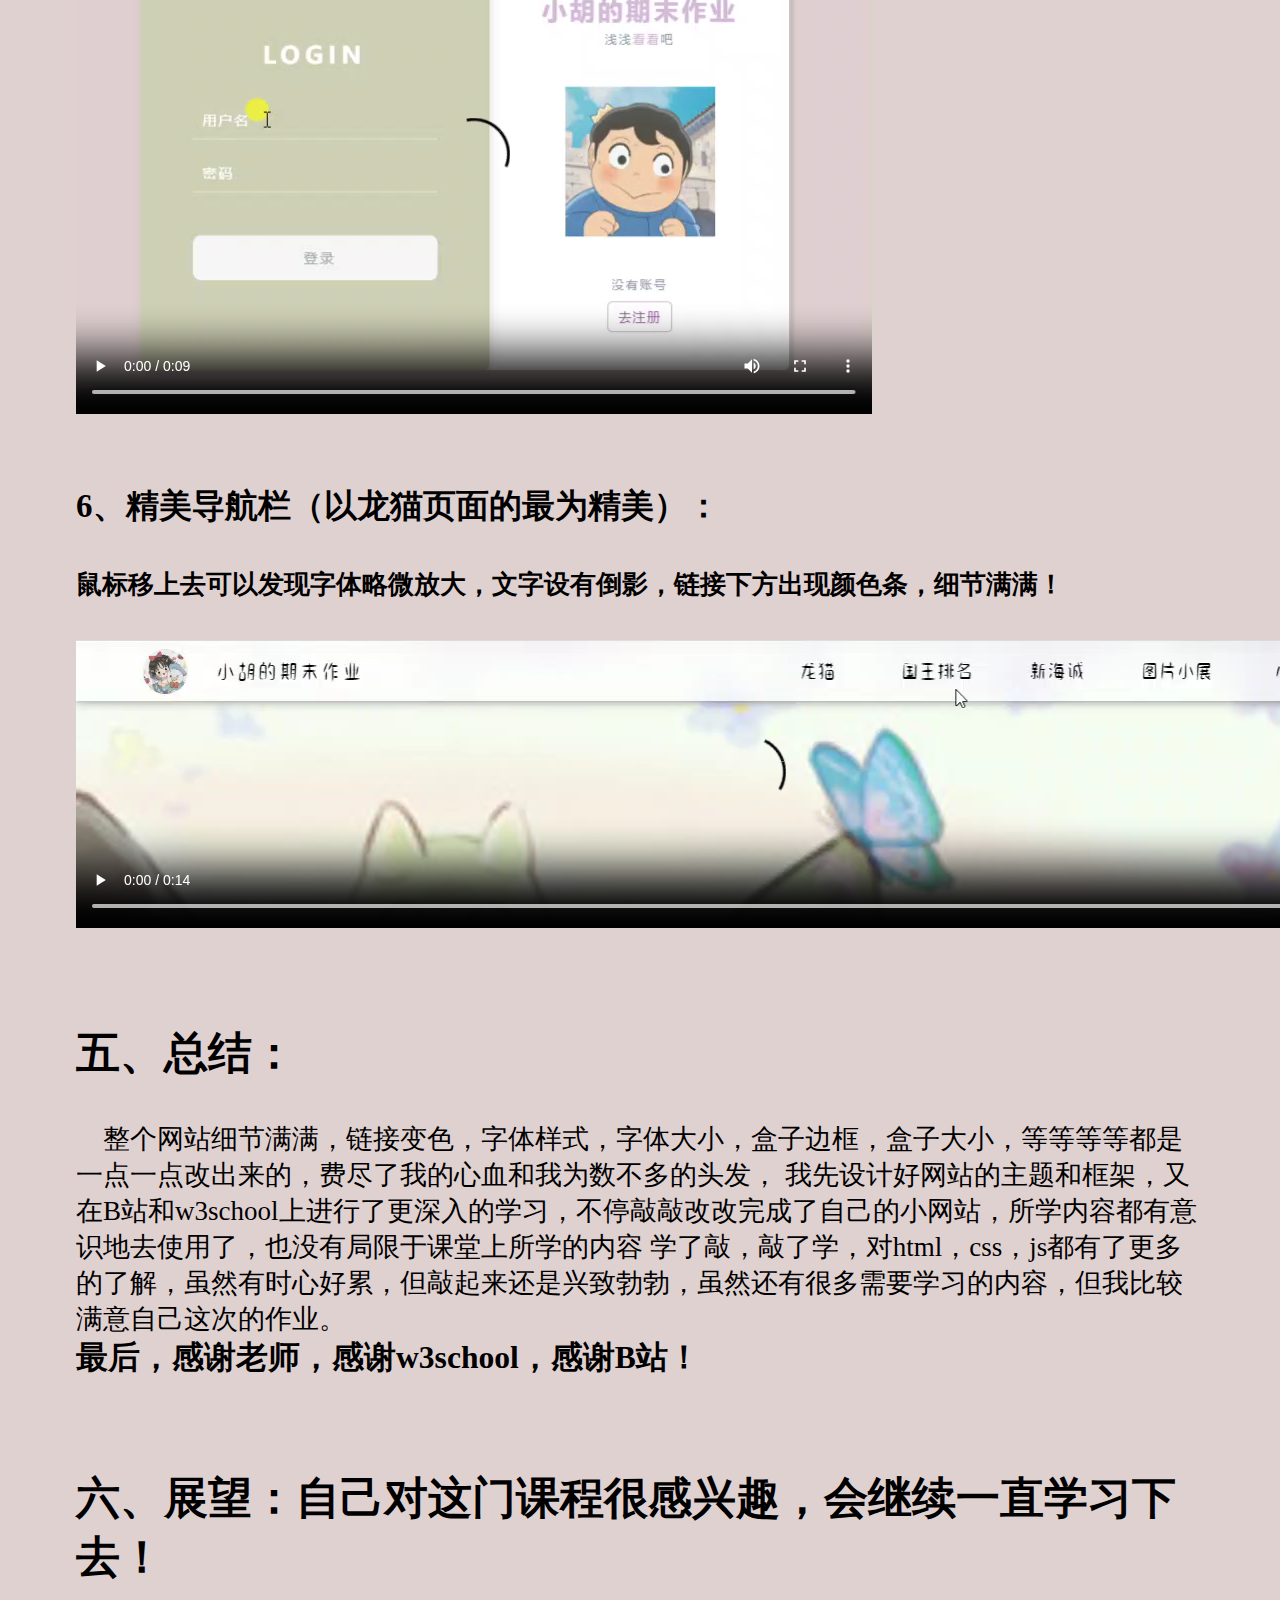
==== commit 5b220396: "Update baogao.html" ====
--- a/baogao.html
+++ b/baogao.html
@@ -107,7 +107,8 @@
         </div>
 
         <br /><br /><br />
-        <div><h1>四、网站内容(视频和网页字体加时间较长，辛苦老师耐心等待)：</h1></div>
+        <div><h1>四、网站内容<br/>
+        &nbsp;&nbsp;&nbsp;&nbsp;(视频和龙猫、国王排名页面的可爱字体加载时间较长，辛苦老师耐心等待)：</h1></div>
         <br />
         <div>
           <h2>1、新海诚作品页面：</h2>
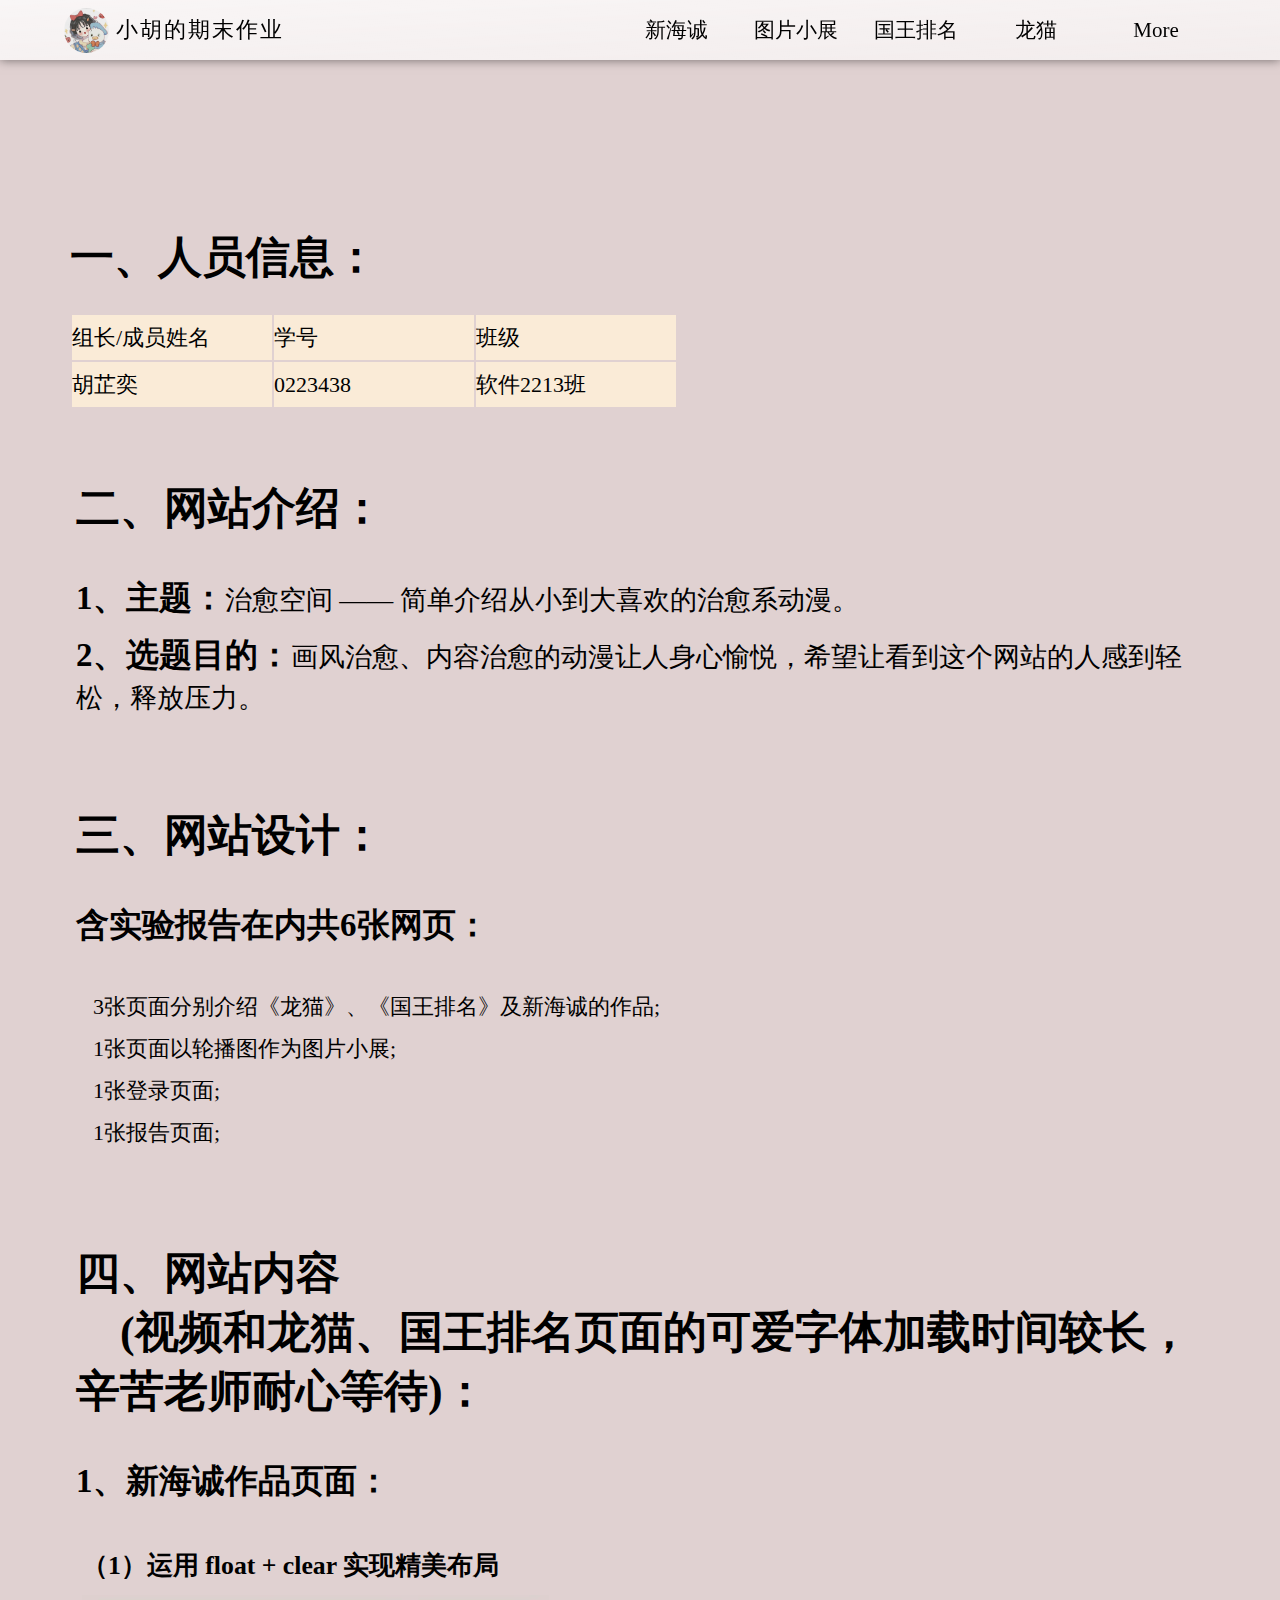
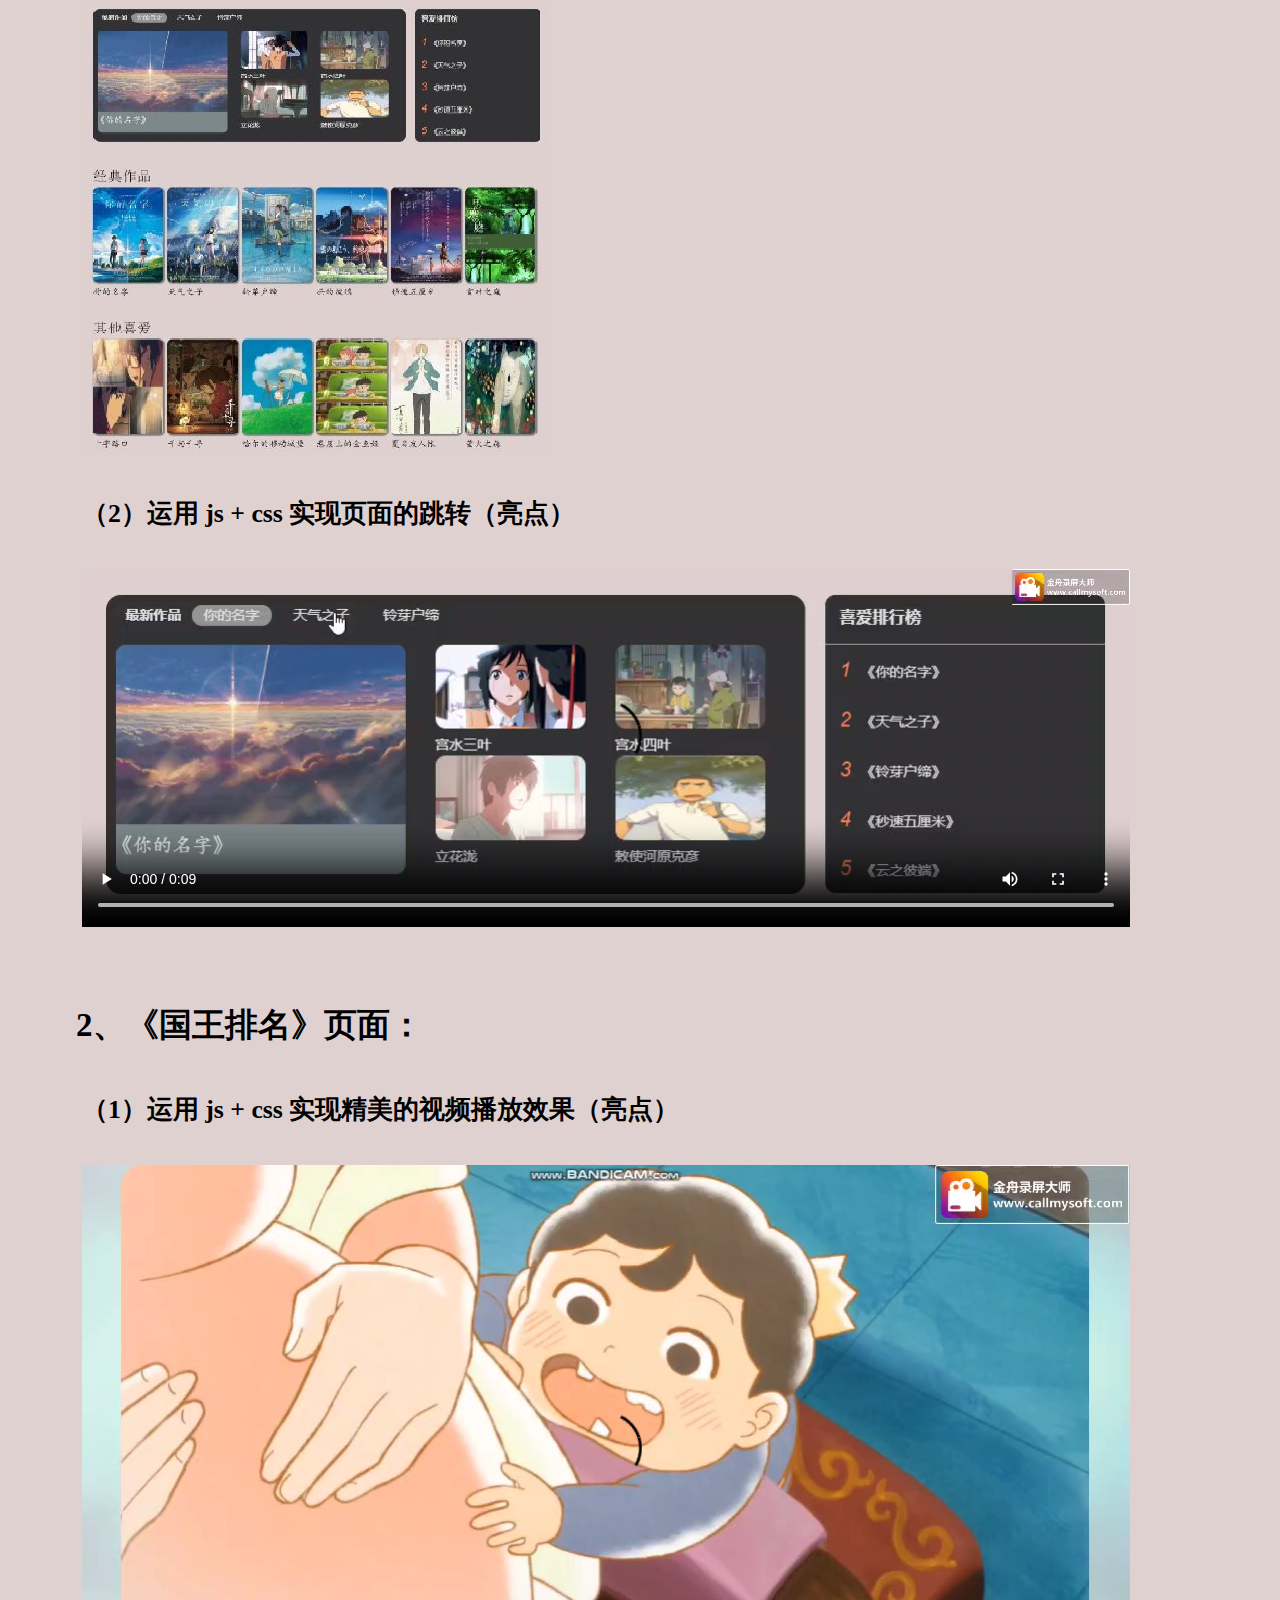
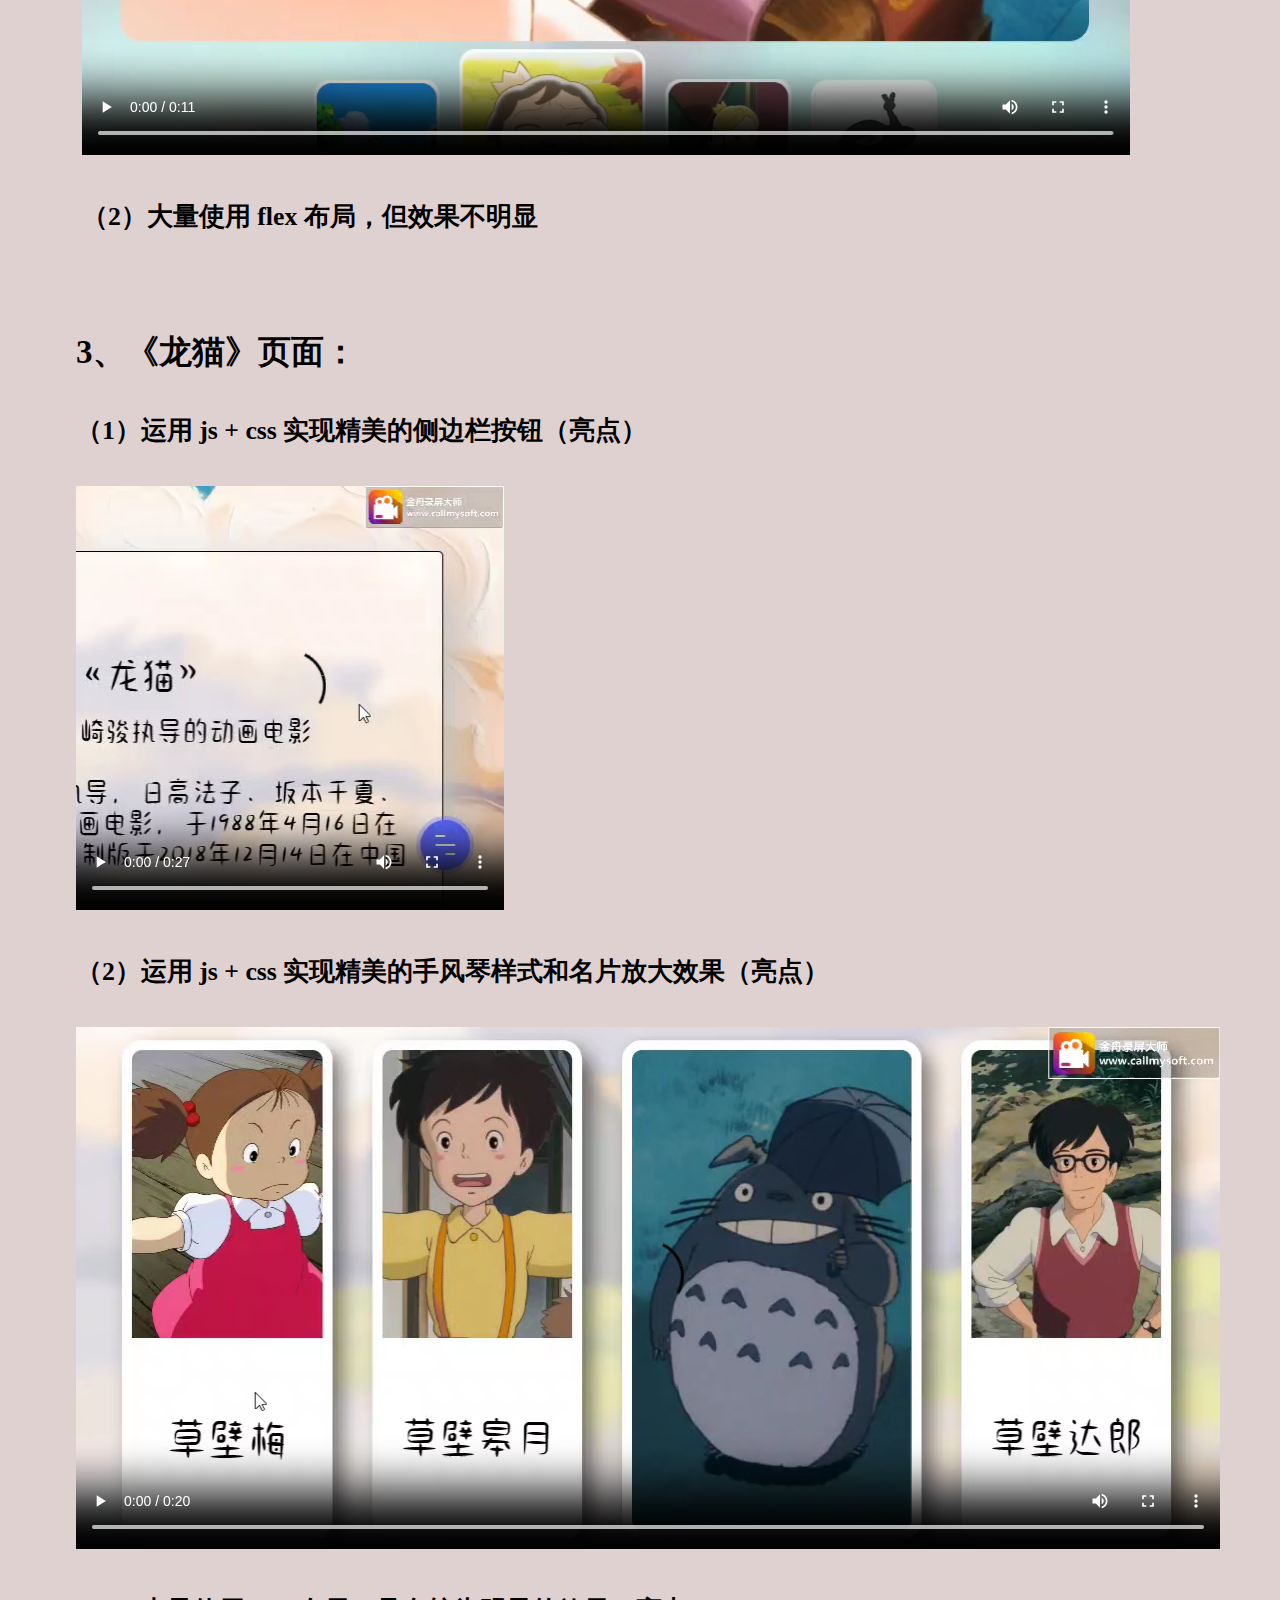
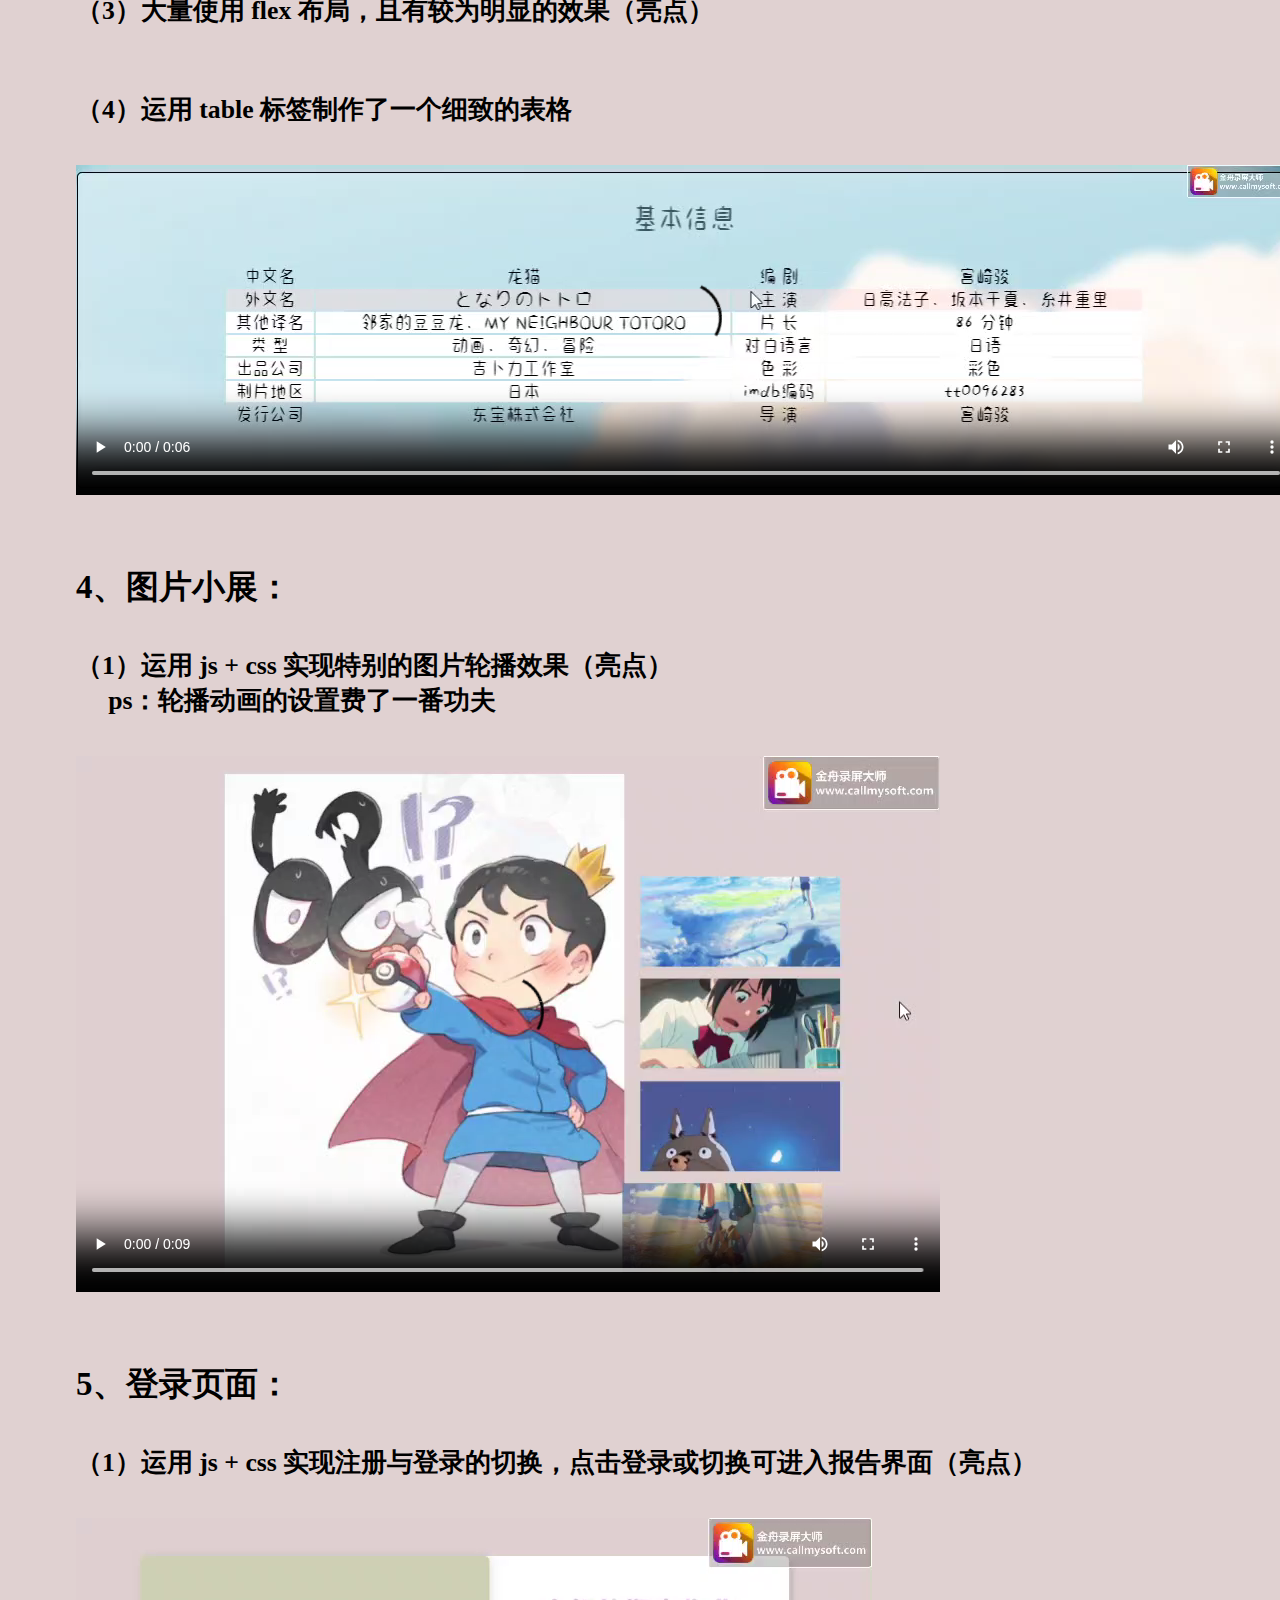
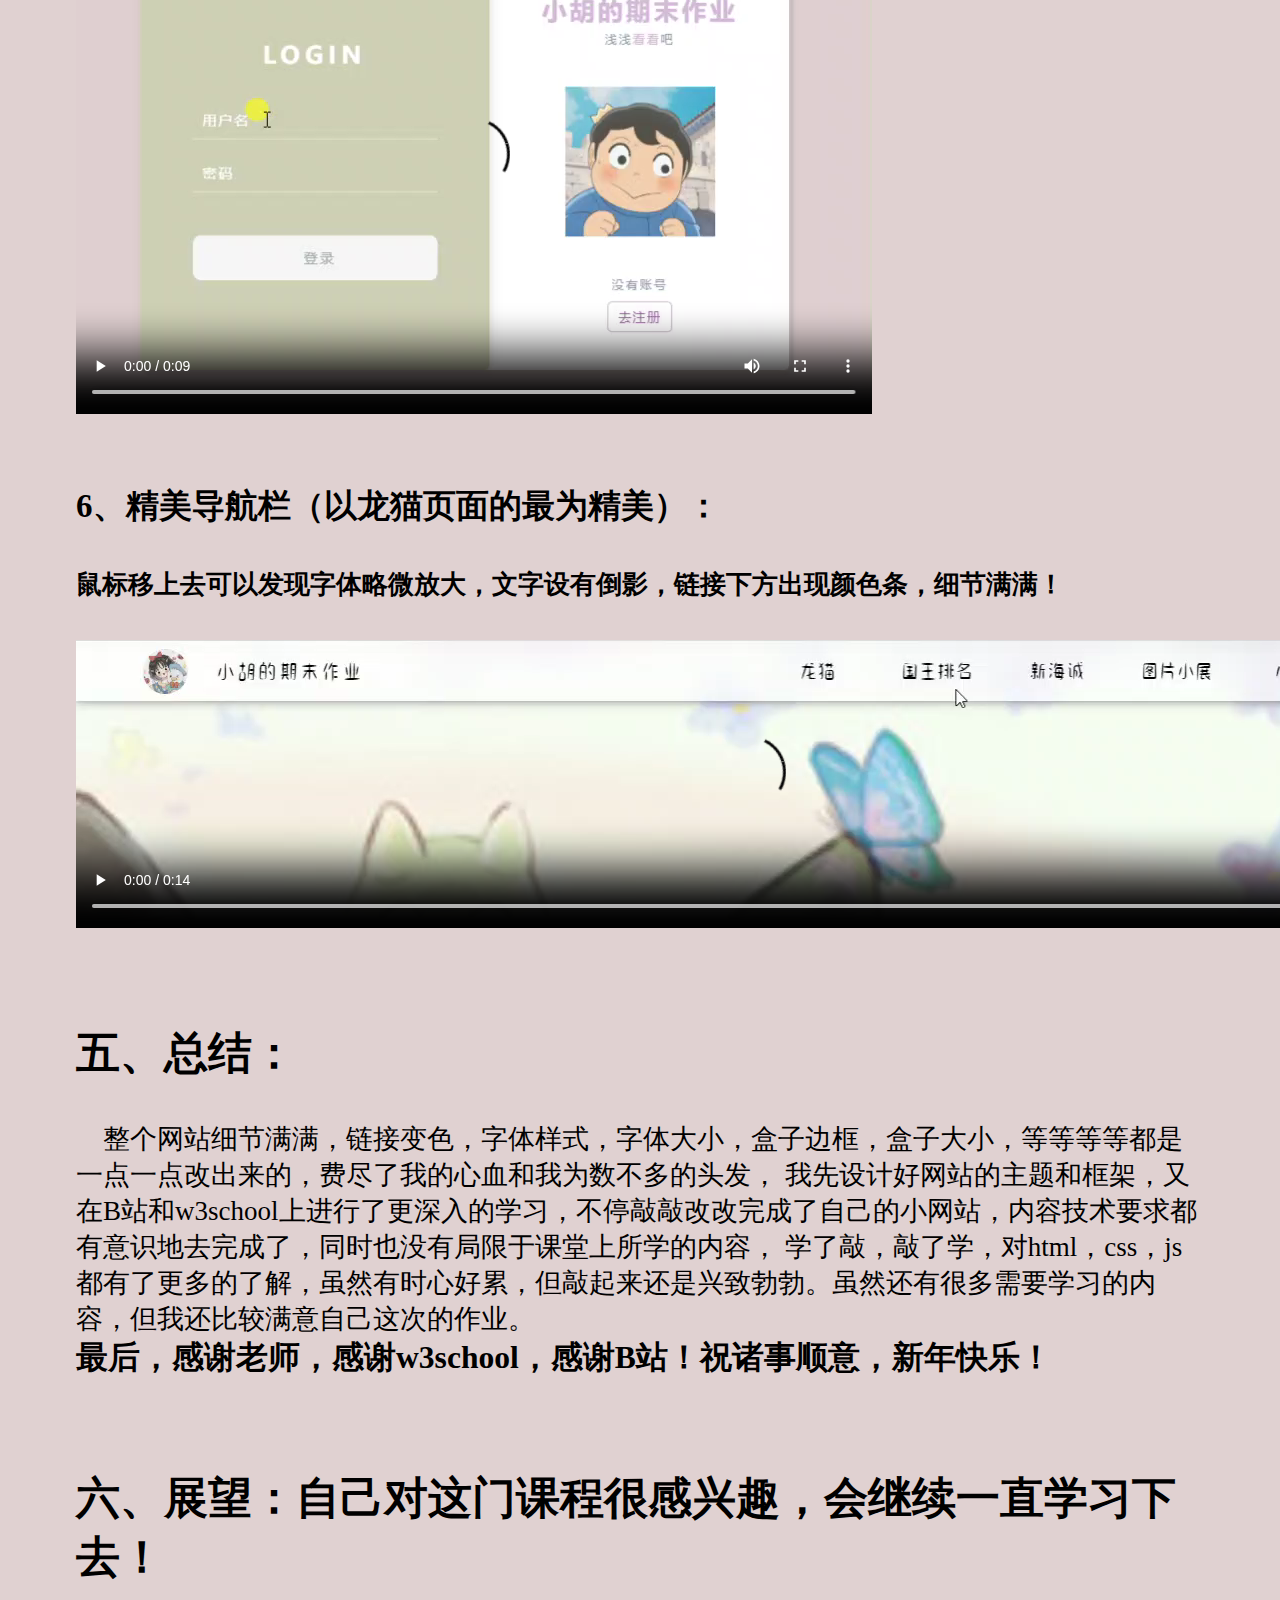
==== commit ed5ddb31: "Update baogao.html" ====
--- a/baogao.html
+++ b/baogao.html
@@ -228,9 +228,9 @@
         <div>
           <span
             >&nbsp;&nbsp;&nbsp;&nbsp;整个网站细节满满，链接变色，字体样式，字体大小，盒子边框，盒子大小，等等等等都是一点一点改出来的，费尽了我的心血和我为数不多的头发，
-            我先设计好网站的主题和框架，又在B站和w3school上进行了更深入的学习，不停敲敲改改完成了自己的小网站，所学内容都有意识地去使用了，也没有局限于课堂上所学的内容
-            学了敲，敲了学，对html，css，js都有了更多的了解，虽然有时心好累，但敲起来还是兴致勃勃，虽然还有很多需要学习的内容，但我比较满意自己这次的作业。
-            <h3>最后，感谢老师，感谢w3school，感谢B站！</h3>
+            我先设计好网站的主题和框架，又在B站和w3school上进行了更深入的学习，不停敲敲改改完成了自己的小网站，内容技术要求都有意识地去完成了，同时也没有局限于课堂上所学的内容，
+            学了敲，敲了学，对html，css，js都有了更多的了解，虽然有时心好累，但敲起来还是兴致勃勃。虽然还有很多需要学习的内容，但我还比较满意自己这次的作业。
+            <h3>最后，感谢老师，感谢w3school，感谢B站！祝诸事顺意，新年快乐！</h3>
           </span>
         </div>
         <br /><br /><br />
